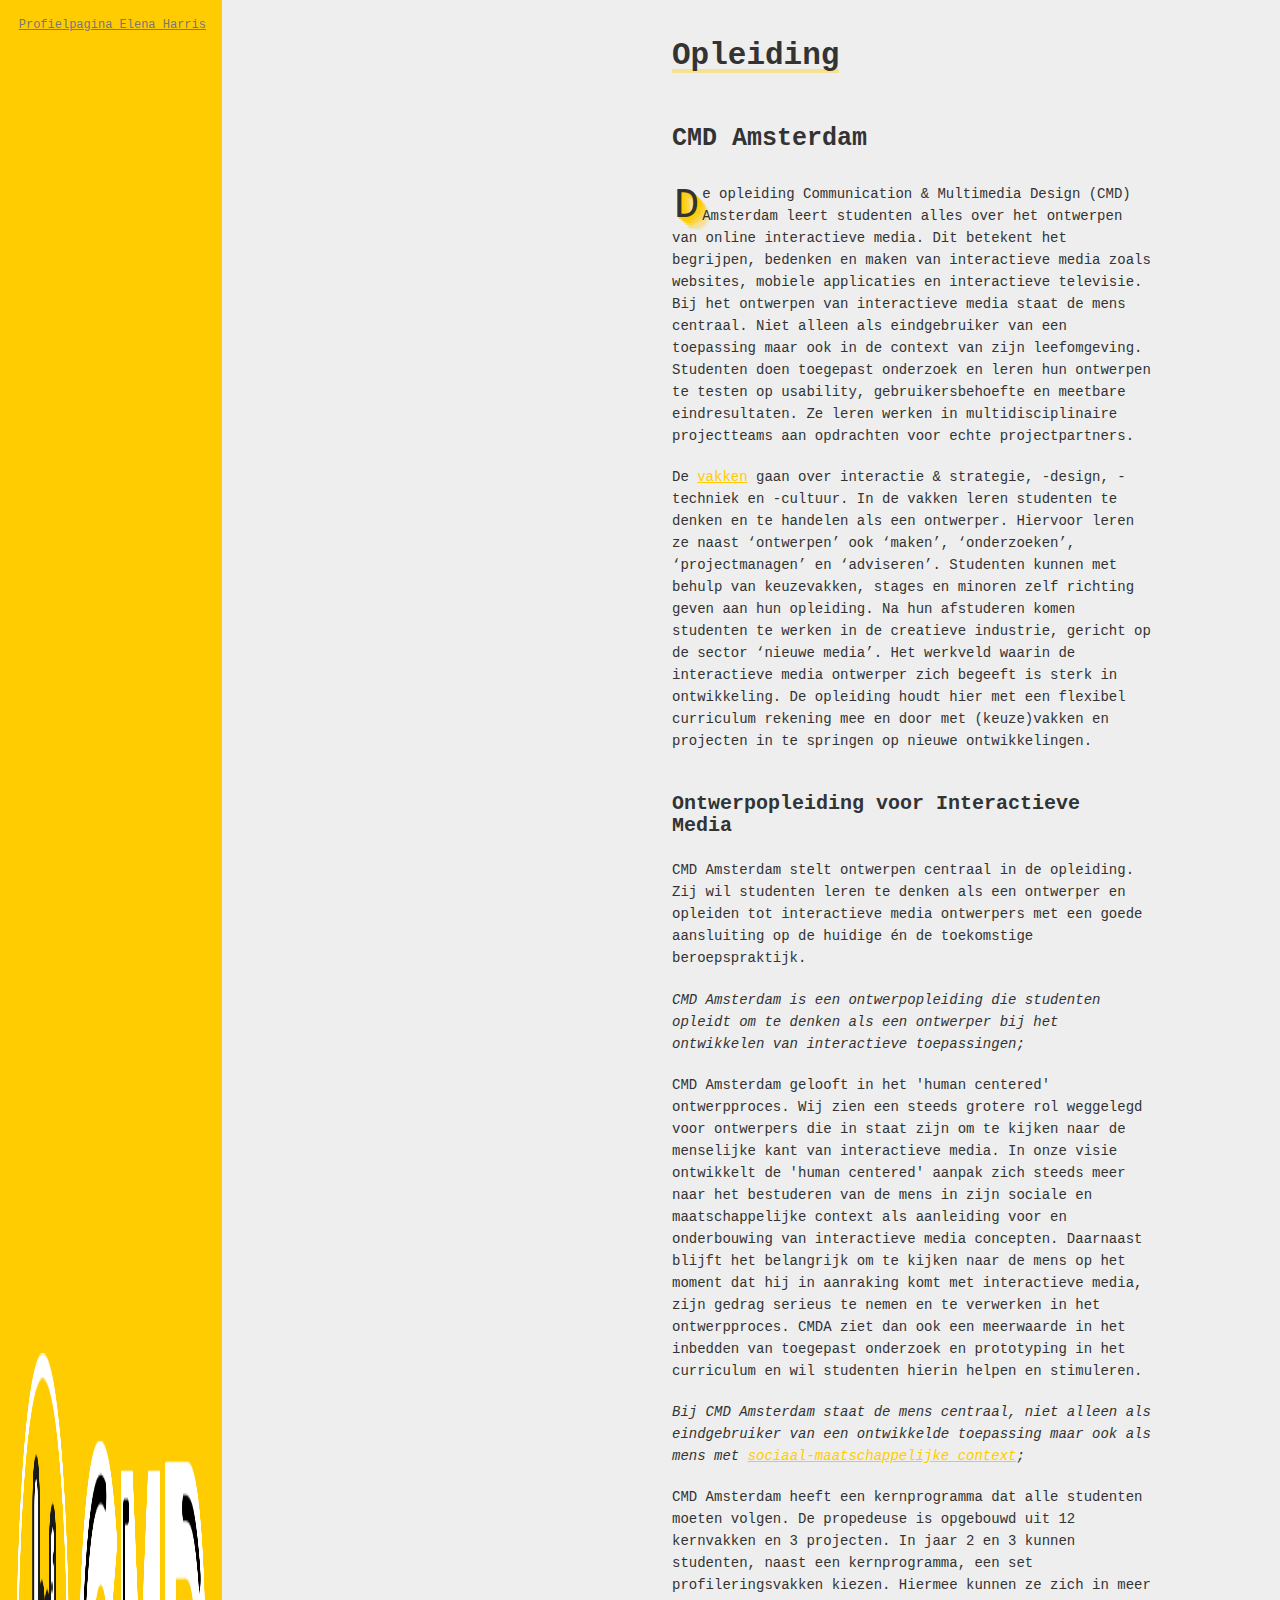
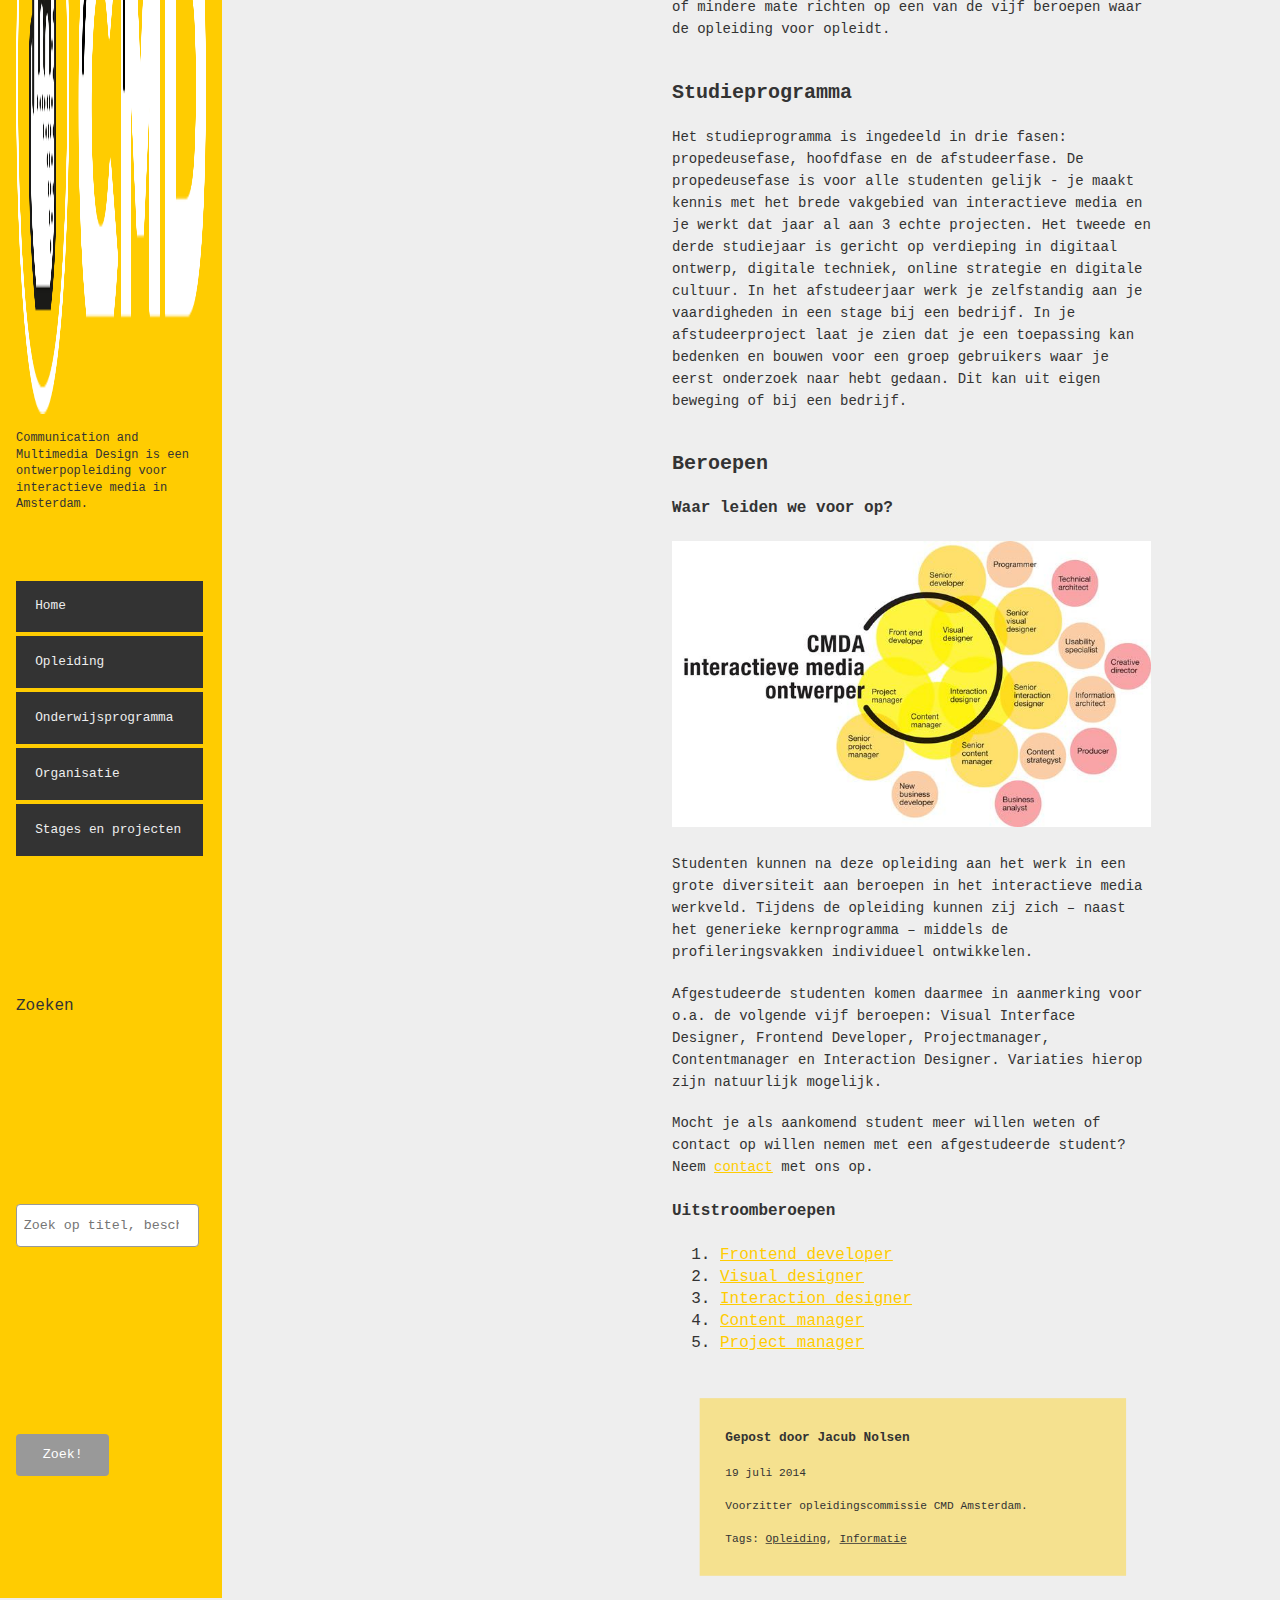
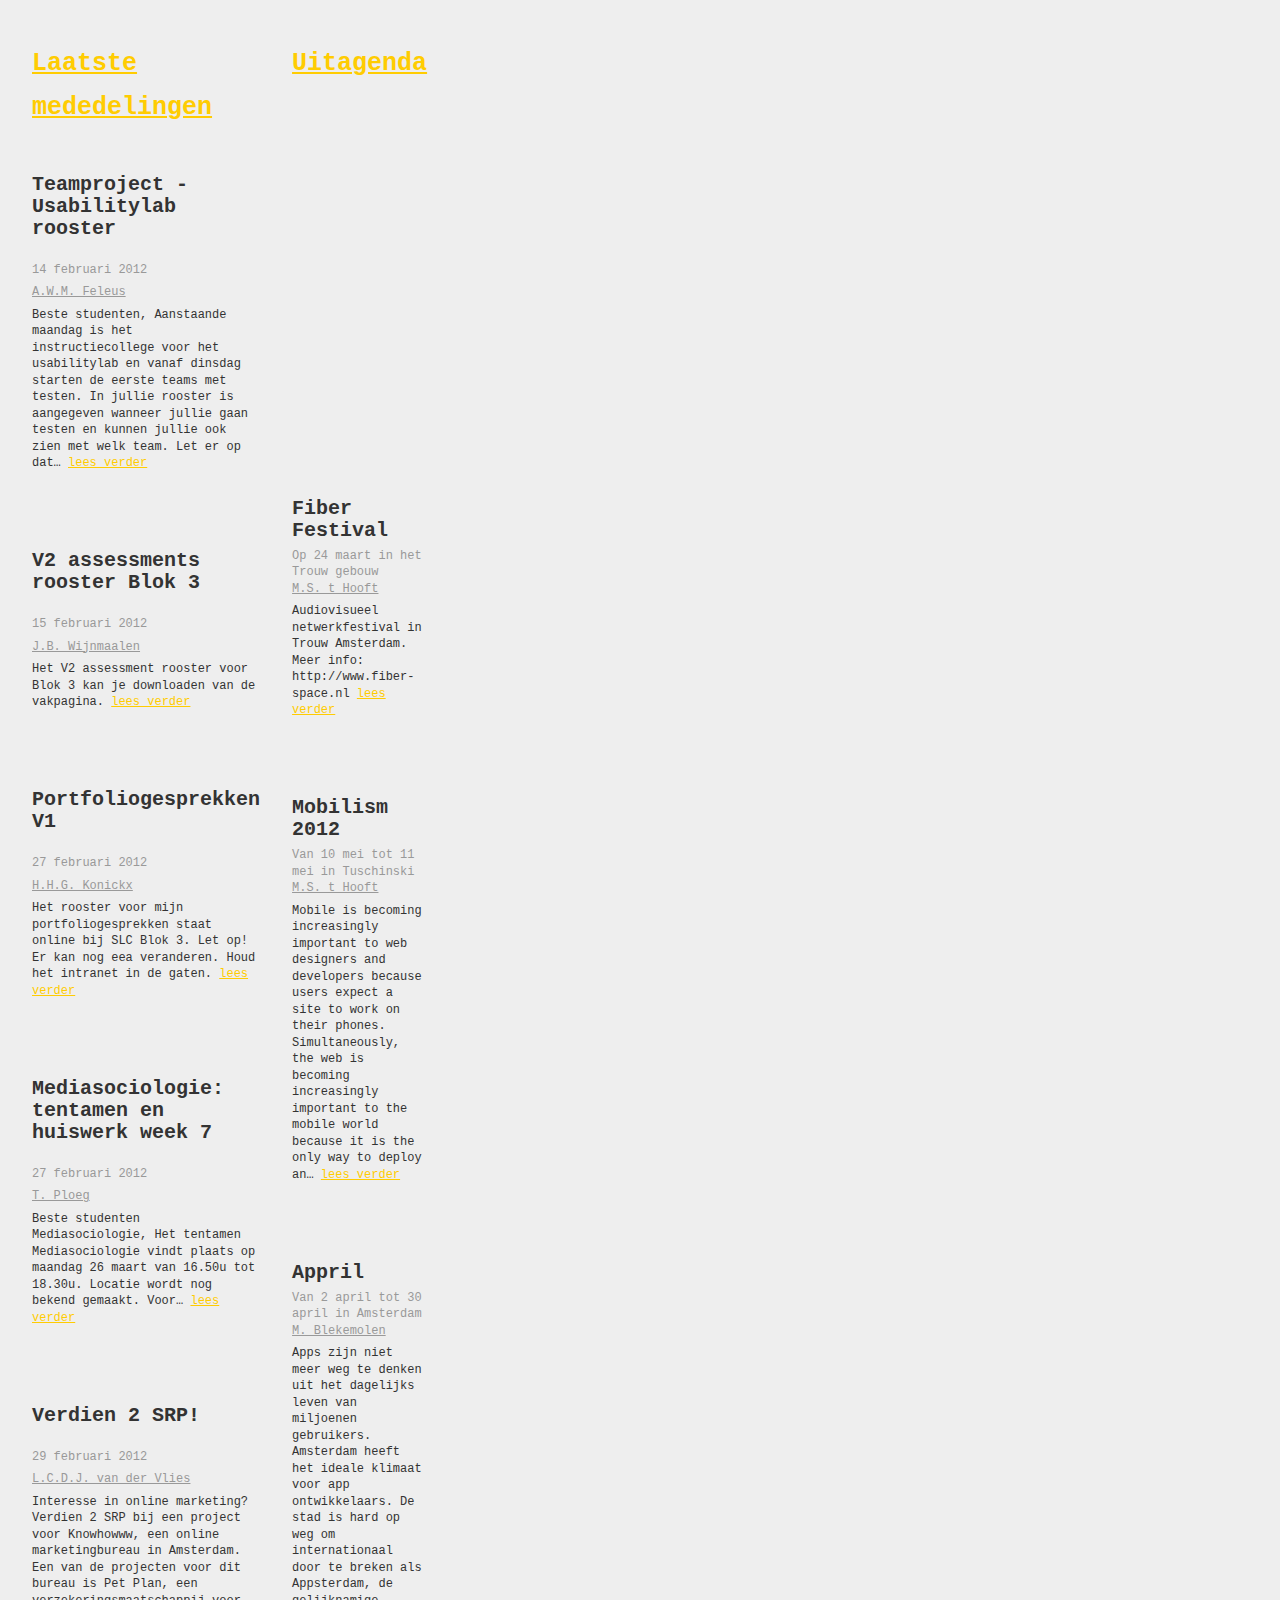
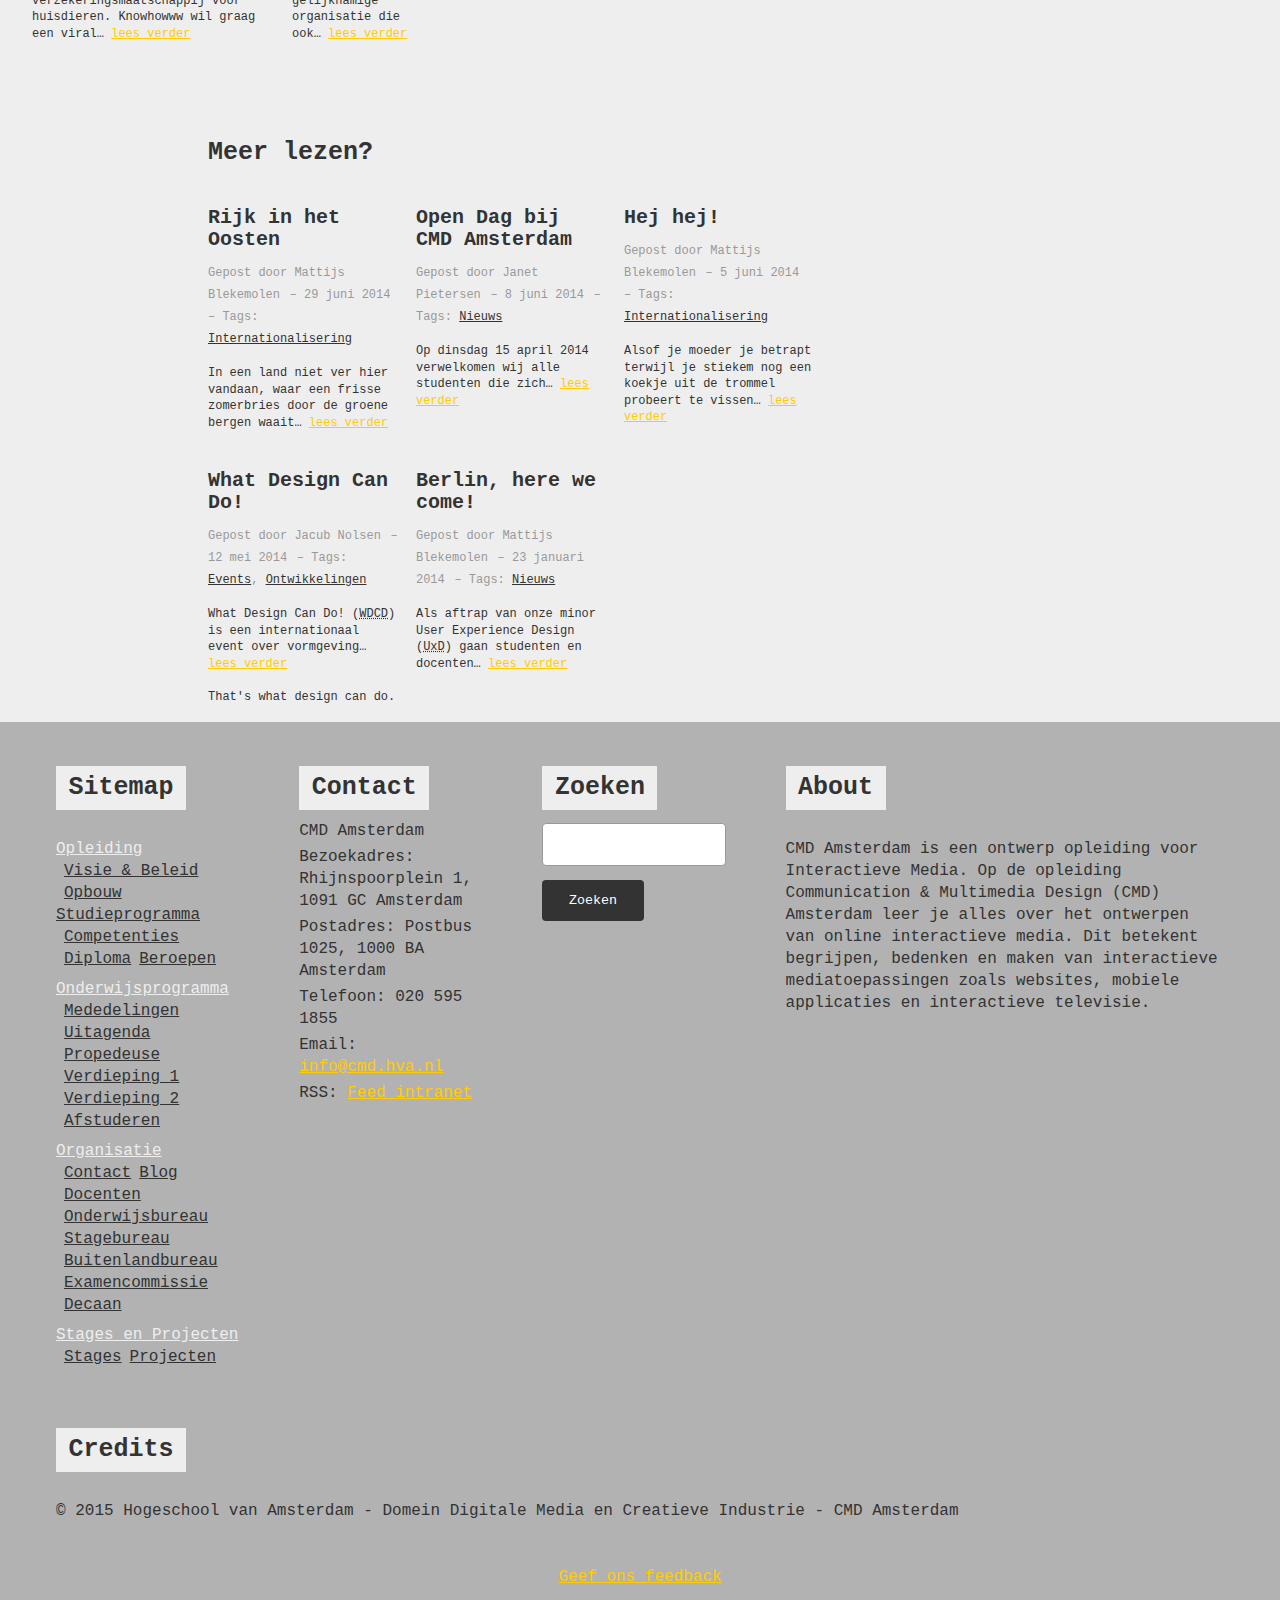
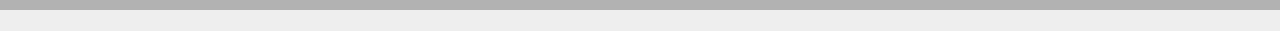
==== week_3/src/index.html @ 06e741bb "finished AVV2" ====
<!DOCTYPE html>
<html lang="nl">
    <head>
        <meta charset="utf-8">
        <meta name="viewport" content="width=device-width, initial-scale=1">
        <title>Artikelpagina</title>

        <link rel="stylesheet" href="css/style.css">
        <!-- <link rel="stylesheet" href="css/float.css"> -->
        <!-- <link rel="stylesheet" href="css/inline-block.css"> -->
        <!-- <link rel="stylesheet" href="css/position.css"> -->
        <link rel="stylesheet" href="css/flexbox.css">
    </head>
    <body>

        <!-- header met logo & navigatie -->
        <header>
            <h1>CMD Amsterdam - Intranet</h1>
            <p>Communication and Multimedia Design is een ontwerpopleiding voor interactieve media in Amsterdam.</p>
            <img src="img/cmd_logo.png" alt="">
            <nav>
                <ul>
                    <li><a href="#">Home</a></li>
                    <li><a href="#">Opleiding</a></li>
                    <li><a href="#">Onderwijsprogramma</a></li>
                    <li><a href="#">Organisatie</a></li>
                    <li><a href="#">Stages en projecten</a></li>
                </ul>
            </nav>
            <form method="get" action="Artikelpagina.html">
                <label for="q">Zoeken</label>    
                <input type="search" placeholder="Zoek op titel, beschrijving, etc…" name="q" id="q">
                <button type="submit">Zoek!</button>
            </form>
            <p class="to-profile"><a href="#">Profielpagina Elena Harris</a></p>
        </header>

        <!-- Main article -->
        <main>

            <article>

                <header>
                    <h1>Opleiding</h1>
                    <h2>CMD Amsterdam</h2>
                    <p>De opleiding <span lang="en">Communication &amp; Multimedia Design</span> (CMD) Amsterdam leert studenten alles over het ontwerpen van online interactieve media. Dit betekent het begrijpen, bedenken en maken van interactieve media zoals websites, mobiele applicaties en interactieve televisie. Bij het ontwerpen van interactieve media staat de mens centraal. Niet alleen als eindgebruiker van een toepassing maar ook in de context van zijn leefomgeving. Studenten doen toegepast onderzoek en leren hun ontwerpen te testen op usability, gebruikersbehoefte en meetbare eindresultaten. Ze leren werken in multidisciplinaire projectteams aan opdrachten voor echte projectpartners.</p>
                    <p>De <a href="#opbouw" title="opbouw studieprogramma">vakken</a> gaan over interactie &amp; strategie, -design, -techniek en -cultuur. In de vakken leren studenten te denken en te handelen als een ontwerper. Hiervoor leren ze naast ‘ontwerpen’ ook ‘maken’, ‘onderzoeken’, ‘projectmanagen’ en ‘adviseren’. Studenten kunnen met behulp van keuzevakken, stages en minoren zelf richting geven aan hun opleiding. Na hun afstuderen komen studenten te werken in de creatieve industrie, gericht op de sector ‘nieuwe media’. Het werkveld waarin de interactieve media ontwerper zich begeeft is sterk in ontwikkeling. De opleiding houdt hier met een flexibel curriculum rekening mee en door met (keuze)vakken en projecten in te springen op nieuwe ontwikkelingen.</p>
                </header>

                <footer>
                    <h4>Gepost door Jacub Nolsen</h4>
                    <p><time datetime="2013-07-19">19 juli 2014</time></p>
                    <p>Voorzitter opleidingscommissie CMD Amsterdam.</p>
                    <p>Tags: <a href="#">Opleiding</a>, <a href="#">Informatie</a></p>
                </footer>

                <section>
                    <h3>Ontwerpopleiding voor Interactieve Media</h3>
                    <p>CMD Amsterdam stelt ontwerpen centraal in de opleiding. Zij wil studenten leren te denken als een ontwerper en opleiden tot interactieve media ontwerpers met een goede aansluiting op de huidige én de toekomstige beroepspraktijk.</p>
                    <p><em>CMD Amsterdam is een ontwerpopleiding die studenten opleidt om te denken als een ontwerper bij het ontwikkelen van interactieve toepassingen;</em></p>
                    <p>CMD Amsterdam gelooft in het 'human centered' ontwerpproces. Wij zien een steeds grotere rol weggelegd voor ontwerpers die in staat zijn om te kijken naar de menselijke kant van interactieve media. In onze visie ontwikkelt de 'human centered' aanpak zich steeds meer naar het bestuderen van de mens in zijn sociale en maatschappelijke context als aanleiding voor en onderbouwing van interactieve media concepten. Daarnaast blijft het belangrijk om te kijken naar de mens op het moment dat hij in aanraking komt met interactieve media, zijn gedrag serieus te nemen en te verwerken in het ontwerpproces. CMDA ziet dan ook een meerwaarde in het inbedden van toegepast onderzoek en prototyping in het curriculum en wil studenten hierin helpen en stimuleren.</p>
                    <p><em>Bij CMD Amsterdam staat de mens centraal, niet alleen als eindgebruiker van een ontwikkelde toepassing maar ook als mens met <a href="#opbouw" title="opbouw studieprogramma">sociaal-maatschappelijke context</a>;</em></p>
                    <p>CMD Amsterdam heeft een kernprogramma dat alle studenten moeten volgen. De propedeuse is opgebouwd uit 12 kernvakken en 3 projecten. In jaar 2 en 3 kunnen studenten, naast een kernprogramma, een set profileringsvakken kiezen. Hiermee kunnen ze zich in meer of mindere mate richten op een van de vijf beroepen waar de opleiding voor opleidt.</p>
                </section>

                <section>
                    <h3>Studieprogramma</h3>
                    <p>Het studieprogramma is ingedeeld in drie fasen: propedeusefase, hoofdfase en de afstudeerfase. De propedeusefase is voor alle studenten gelijk - je maakt kennis met het brede vakgebied van interactieve media en je werkt dat jaar al aan 3 echte projecten. Het tweede en derde studiejaar is gericht op verdieping in digitaal ontwerp, digitale techniek, online strategie en digitale cultuur. In het afstudeerjaar werk je zelfstandig aan je vaardigheden in een stage bij een bedrijf. In je afstudeerproject laat je zien dat je een toepassing kan bedenken en bouwen voor een groep gebruikers waar je eerst onderzoek naar hebt gedaan. Dit kan uit eigen beweging of bij een bedrijf.</p>
                </section>

                <section>
                    <h3>Beroepen</h3>
                    <h4>Waar leiden we voor op?</h4>
                    <img src="img/beroepen.jpg" alt="Beroepen waar CMD voor opleidt: Frontend Developer, Visual Designer, Interaction Designer, Content Manager, Projectmanager.">
                    <p>Studenten kunnen na deze opleiding aan het werk in een grote diversiteit aan beroepen in het interactieve media werkveld. Tijdens de opleiding kunnen zij zich – naast het generieke kernprogramma – middels de profileringsvakken individueel ontwikkelen.</p>
                    <p>Afgestudeerde studenten komen daarmee in aanmerking voor o.a. de volgende vijf beroepen: Visual Interface Designer, Frontend Developer, Projectmanager, Contentmanager en Interaction Designer. Variaties hierop zijn natuurlijk mogelijk.</p>
                    <p>Mocht je als aankomend student meer willen weten of contact op willen nemen met een afgestudeerde student? Neem <a href="#">contact</a> met ons op.</p>
                    <h4>Uitstroomberoepen</h4>
                    <ol>
                        <li><a href="#">Frontend developer</a></li>
                        <li><a href="#">Visual designer</a></li>
                        <li><a href="#">Interaction designer</a></li>
                        <li><a href="#">Content manager</a></li>
                        <li><a href="#">Project manager</a></li>
                    </ol>
                </section>

            </article>

        </main>

        <!-- 5 related articles -->    
        <section class="related">

            <h2>Meer lezen?</h2>

            <article>
                <header>
                    <h3>Rijk in het Oosten</h3>
                    <p>Gepost door Mattijs Blekemolen</p>
                    <p><time datetime="2014-06-29">29 juni 2014</time></p>
                    <p>Tags: <a href="#">Internationalisering</a></p>
                </header>
                <p>In een land niet ver hier vandaan, waar een frisse zomerbries door de groene bergen waait… <a href="#">lees verder</a></p>
            </article>

            <article>
                <header>
                    <h3>Open Dag bij CMD Amsterdam</h3>
                    <p>Gepost door Janet Pietersen</p>
                    <p><time datetime="2014-06-08">8 juni 2014</time></p>
                    <p>Tags: <a href="#">Nieuws</a></p>
                </header>
                <p>Op <time datetime="2014-04-15">dinsdag 15 april 2014</time> verwelkomen wij alle studenten die zich… <a href="#">lees verder</a></p>
            </article>

            <article>
                <header>
                    <h3>Hej hej!</h3>
                    <p>Gepost door Mattijs Blekemolen</p>
                    <p><time datetime="2014-06-05">5 juni 2014</time></p>
                    <p>Tags: <a href="#">Internationalisering</a></p>
                </header>
                <p>Alsof je moeder je betrapt terwijl je stiekem nog een koekje uit de trommel probeert te vissen… <a href="#">lees verder</a></p>
            </article>

            <article>
                <header>
                    <h3>What Design Can Do!</h3>
                    <p>Gepost door Jacub Nolsen</p>
                    <p><time datetime="2014-05-12">12 mei 2014</time></p>
                    <p>Tags: <a href="#">Events</a>, <a href="#">Ontwikkelingen</a></p>
                </header>
                <p>What Design Can Do! (<abbr title="What Design Can Do!">WDCD</abbr>) is een internationaal event over vormgeving… <a href="#">lees verder</a></p>
                <p>That's what design can do.</p>
            </article>

            <article>
                <header>
                    <h3>Berlin, here we come!</h3>
                    <p>Gepost door Mattijs Blekemolen</p>
                    <p><time datetime="2014-01-23">23 januari 2014</time></p>
                    <p>Tags: <a href="#">Nieuws</a></p>
                </header>
                <p>Als aftrap van onze minor User Experience Design (<abbr title="User Experience Design">UxD</abbr>) gaan studenten en docenten… <a href="#">lees verder</a></p>
            </article>

        </section>
        
        <!-- Sidebar teksten en info: Laatste mededelingen, Agenda, Twitter -->
        <aside>

            <section>
                <h2><a href="#">Laatste mededelingen</a></h2>
                <article>
                    <h3>Teamproject - Usabilitylab rooster</h3>
                    <p>
                        <time datetime="2012-02-14">14 februari 2012</time>
                        <a href="#" rel="author">A.W.M. Feleus</a>
                        Beste studenten, Aanstaande maandag is het instructiecollege voor het usabilitylab en vanaf dinsdag starten de eerste teams met testen. In jullie rooster is aangegeven wanneer jullie gaan testen en kunnen jullie ook zien met welk team. Let er op dat…
                        <a href="#" rel="bookmark">lees verder</a>
                    </p>
                </article>
                <article>
                    <h3>V2 assessments rooster Blok 3</h3>
                    <p>
                        <time datetime="2012-02-15">15 februari 2012</time>
                        <a href="#" rel="author">J.B. Wijnmaalen</a>
                        Het V2 assessment rooster voor Blok 3 kan je  downloaden van de vakpagina.
                        <a href="#" rel="bookmark">lees verder</a>
                    </p>
                </article>
                <article>
                    <h3>Portfoliogesprekken V1</h3>
                    <p>
                        <time datetime="2012-02-27">27 februari 2012</time>
                        <a href="#" rel="author">H.H.G. Konickx</a>
                        Het rooster voor mijn portfoliogesprekken staat online bij SLC Blok 3. Let op! Er kan nog eea veranderen. Houd het intranet in de gaten.
                        <a href="#" rel="bookmark">lees verder</a>
                    </p>
                </article>
                <article>
                    <h3>Mediasociologie: tentamen en huiswerk week 7</h3>
                    <p>
                        <time datetime="2012-02-27">27 februari 2012</time>
                        <a href="#" rel="author">T. Ploeg</a>
                        Beste studenten Mediasociologie, Het tentamen Mediasociologie vindt plaats op maandag 26 maart van 16.50u tot 18.30u. Locatie wordt nog bekend gemaakt. Voor…
                        <a href="#" rel="bookmark">lees verder</a>
                    </p>
                </article>
                <article>
                    <h3>Verdien 2 SRP!</h3>
                    <p>
                        <time datetime="2012-02-29">29 februari 2012</time>
                        <a href="#" rel="author">L.C.D.J. van der Vlies</a>
                        Interesse in online marketing? Verdien 2 SRP bij een project voor Knowhowww, een online marketingbureau in Amsterdam. Een van de projecten voor dit bureau is Pet Plan, een verzekeringsmaatschappij voor huisdieren. Knowhowww wil graag een viral…
                        <a href="#" rel="bookmark">lees verder</a>
                    </p>
                </article>
            </section>
            
            <section>
                <h2><a href="#">Uitagenda</a></h2>
                <article>
                    <h3>Fiber Festival</h3>
                    <footer>
                        <p>Op <time datetime="2012-03-24">24 maart</time> in het Trouw gebouw</p>
                    </footer>
                    <p>
                        <a href="#" rel="author">M.S. t Hooft</a>
                        Audiovisueel netwerkfestival in Trouw Amsterdam. Meer info: http://www.fiber-space.nl
                        <a href="#" rel="bookmark">lees verder</a>
                    </p>
                </article>
                <article>
                    <h3>Mobilism 2012</h3>
                    <footer>
                        <p>Van <time datetime="2012-05-10">10 mei</time> tot <time datetime="2012-05-11">11 mei</time> in Tuschinski</p>
                    </footer>
                    <p>
                        <a href="#" rel="author">M.S. t Hooft</a>
                        Mobile is becoming increasingly important to web designers and developers because users expect a site to work on their phones. Simultaneously, the web is becoming increasingly important to the mobile world because it is the only way to deploy an…
                        <a href="#" rel="bookmark">lees verder</a>
                    </p>
                </article>
                <article>
                    <h3>Appril</h3>
                    <footer>
                        <p>Van <time datetime="2012-04-02">2 april</time> tot <time datetime="2012-04-30">30 april</time> in Amsterdam</p>
                    </footer>
                    <p>
                        <a href="#" rel="author">M. Blekemolen</a>
                        Apps zijn niet meer weg te denken uit het dagelijks leven van miljoenen gebruikers. Amsterdam heeft het ideale klimaat voor app ontwikkelaars. De stad is hard op weg om internationaal door te breken als Appsterdam, de gelijknamige organisatie die ook…
                        <a href="#" rel="bookmark">lees verder</a>
                    </p>
                </article>
            </section>
            
            <!--
                Twitter feed:
                @cmdamsterdam
                #cmda
            -->

        </aside>

        <!-- Footer informatie -->
        <footer>
            <section id="sitemap">
                <h2>Sitemap</h2>
                <ul>
                    <li>
                        <a href="#">Opleiding</a>
                        <ul>
                            <li><a href="#">Visie &amp; Beleid</a></li>
                            <li><a href="#">Opbouw Studieprogramma</a></li>
                            <li><a href="#">Competenties</a></li>
                            <li><a href="#">Diploma</a></li>
                            <li><a href="#">Beroepen</a></li>
                        </ul>
                    </li>
                    <li>
                        <a href="#">Onderwijsprogramma</a>
                        <ul>
                            <li><a href="#">Mededelingen</a></li>
                            <li><a href="#">Uitagenda</a></li>
                            <li><a href="#">Propedeuse</a></li>
                            <li><a href="#">Verdieping 1</a></li>
                            <li><a href="#">Verdieping 2</a></li>
                            <li><a href="#">Afstuderen</a></li>
                        </ul>
                    </li>
                    <li>
                        <a href="#">Organisatie</a>
                        <ul>
                            <li><a href="#">Contact</a></li>
                            <li><a href="#">Blog</a></li>
                            <li><a href="#">Docenten</a></li>
                            <li><a href="#">Onderwijsbureau</a></li>
                            <li><a href="#">Stagebureau</a></li>
                            <li><a href="#">Buitenlandbureau</a></li>
                            <li><a href="#">Examencommissie</a></li>
                            <li><a href="#">Decaan</a></li>
                        </ul>
                    </li>
                    <li>
                        <a href="#">Stages en Projecten</a>
                        <ul>
                            <li><a href="#">Stages</a></li>
                            <li><a href="#">Projecten</a></li>
                        </ul>
                    </li>
                </ul>
            </section>

            <section id="contact">
                <h2>Contact</h2>
                <p>CMD Amsterdam</p>
                <p>Bezoekadres: Rhijnspoorplein 1, 1091 GC Amsterdam</p>
                <p>Postadres: Postbus 1025, 1000 BA Amsterdam</p>
                <p>Telefoon: 020 595 1855</p>
                <p>Email: <a href="#" class="email">info@cmd.hva.nl</a></p>
                <p>RSS: <a href="#" class="rss">Feed intranet</a></p>
            </section>

            <section id="search">
                <h2>Zoeken</h2>
                <form method="get" action="Artikelpagina.html">
                    <input type="search" name="q">
                    <input type="submit" value="Zoeken">
                </form>
            </section>

            <section id="about" lang="en">
                <h2>About</h2>
                <p>CMD Amsterdam is een ontwerp opleiding voor Interactieve Media. Op de opleiding Communication &amp; Multimedia Design (CMD) Amsterdam leer je alles over het ontwerpen van online interactieve media. Dit betekent begrijpen, bedenken en maken van interactieve mediatoepassingen zoals websites, mobiele applicaties en interactieve televisie.</p>
            </section>

            <section id="credits" lang="en">
                <h2>Credits</h2>
                <p>© 2015 Hogeschool van Amsterdam - Domein Digitale Media en Creatieve Industrie - CMD Amsterdam</p>
            </section>

            <p id="feedback"><a href="#">Geef ons feedback</a></p>

        </footer>

        <!-- <script src="js/min/script-min.js"></script> -->

    </body>
</html>
---- week_3/src/css/style.css ----
* {
  box-sizing: border-box;
  padding: 0; margin: 0;
}

body {
  font-size: 1em;
  font-family: 'Input Mono', Menlo, monospace;
  line-height: 1.375em;
  background: #eee;
  color: #333;
}

h1 {
  font-size: 1.9375em;
  line-height: 1.419354838em;
  margin-top: 1.41935484em;
  margin-bottom: 0.70967742em;
  color: #333;
}

h2 {
  font-size: 1.5625em;
  line-height: 1.76em;
  margin-top: 1.76em;
  margin-bottom: 0.88em;
}

h3 {
  font-size: 1.25em;
  line-height: 1.1em;
  margin-top: 1.1em;
  margin-bottom: 1.1em;
}

h4 {
  font-size: 1em;
  line-height: 1.375em;
  margin-top: 1.375em;
  margin-bottom: 1.375em;
}

p, ul, ol, pre, table, blockquote {
  margin-top: 1.375em;
  margin-bottom: 1.375em;
}

a {
  color: #ffcc01;
  transition: all 400ms;
}

a:hover {
  color: #000;
}

hr {
  border: 1px solid;
  margin: -1px 0;
}

ul ul, ol ol, ul ol, ol ul {
  margin-top: 0;
  margin-bottom: 0;
}

b, strong, em, small, code {
  line-height: 1;
}

img {
  max-width: 100%;
  height: auto;
}

.to-profile a {
  color: #777;
}

.to-profile a:hover {
  color: #000;
}
---- week_3/src/css/float.css ----
.related {
	overflow: hidden;
	padding: 0 2em;
}

.related article {
	float: left;
	max-width: 47%;
	height: 10em;
	margin-right: 2%;
	margin-bottom: 1em;
}

.related article header h3 {
	margin-bottom: .5em;
}

.related article header p {
	display: inline;
	font-size: .75em;
}

.related article header p a {
	color: #333;
	transition: color 200ms;
}

.related article header p a:hover {
	color: #ffcc01;
}

/* :: because I don't need IE8 support */
.related article header p::before {
	content: ' – ';
}

.related article header p:first-of-type::before {
	content: '';
}

aside {
	clear: left;
}

@media screen and (max-width: 80em) {
	.related article {
		height: 12em;
	}
}

@media screen and (max-width: 72em) {
	.related article {
		height: 13em;
	}fl
}

@media screen and (max-width: 50em) {
	.related article {
		height: 14em;
	}
}

@media screen and (max-width: 47em) {
	.related article {
		height: auto;
		max-width: 100%;
		margin-right: 0;
		margin-bottom: 0;
	}
}
---- week_3/src/css/inline-block.css ----
body header {
	margin-left: 1vw;
}

body > header,
body > .related,
body > aside > section {
	display: inline-block;
	max-width: 12vw;
	vertical-align: top;
	margin-right: 1vw;
}

body > aside {
	display: inline-block;
	margin: 0;
	padding: 0;
}

body > main {
	display: inline-block;
	max-width: 40vw;
	vertical-align: top;
}

.related article > p,
.related article > blockquote,
.related article > footer {
	display: none;
}
---- week_3/src/css/position.css ----
/* Wat een hel, ik ga hier niet aan beginnen. Helaas. */

.related {
	position: relative;
}

.related article {
	position: relative;
	min-width: 18vw;
}

.related article:first-child {
	top: 0;
	left: 0;
}

.related article:nth-child(2) {
	top: 0;
	left: 2vw;
}

.related article > p,
.related article > blockquote,
.related article > footer {
	display: none;
}
---- week_3/src/css/flexbox.css ----
body {
	display: flex;
	flex-flow: column nowrap; /* flex on a row and wrap items to the next row */
	justify-content: space-between;
}

body > header {
	display: flex;
	flex-flow: column nowrap;
	align-items: flex-start;
	padding: 0 1em;
	background: #ffcc01;
}

body > header img {
	order: -1;
	margin: 1em 0 0;
}

body > header h1 {
	display: none;
	margin: 0;
	font-size: 1.5em;
}

body > header p {
	font-size: .75em;
	line-height: 1.375em;
}

.to-profile {
	order: -2;
	margin-bottom: 0;
	align-self: flex-end;
}

nav ul {
	display: flex;
	flex-flow: row wrap;
	list-style-type: none;
	margin: 0 0 1em;
}

nav ul li a {
	display: block;
	margin: .25em .25em 0 0;
	padding: .75em 1.5em;
	background: #333;
	color: #fff;
	text-decoration: none;
	transition: all 200ms linear;
}

nav ul li a:focus, nav ul li a:active, nav ul li a:hover {
	background: #222;
	color: #ffcc01;
}

form {
	display: flex;
	flex-flow: row wrap;
	align-content: space-around;
	align-items: center;
	margin-bottom: 2em;
}

form label {
	margin-right: .5em;
	flex-basis: 100%;
}

form input {
	max-width: 17rem;
    padding: 1em .5em;
    font-family: 'Input Mono', Menlo, monospace;
    margin: .5em .5em .5em 0;
    display: inline-block;
    border: 1px solid #999;
    border-radius: 4px;
    transition: border 200ms;
}

form input:focus {
    outline: none;
    border: 1px solid #333;
}

form button, form input[type=submit] {
    padding: 1em 2em;
    background-color: #999;
    color: #fff;
    font-weight: 300;
    border: 0;
    border-radius: 4px;
    font-family: 'Input Mono', Menlo, monospace;
    transition: all 200ms;
}

form button:hover, 
form button:focus, 
form input[type=submit]:hover,
form input[type=submit]:focus {
  background-color: #e5b801;
}

main, .related, aside, body > footer {
	padding: 0 .5em;
}

main article {
	display: flex;
	flex-flow: column nowrap;
}

main article h1 {
	display: inline-block;
	border: 4px solid rgba(255, 204, 1, 0.4);
	border-width: 0 0 4px 0;
	line-height: .8em;
	margin-bottom: 0;
}

main article p {
	font-size: 0.875em;
}

main article header > p:first-of-type::first-letter {
	font-size: 3em;
	float: left;
	line-height: .8em;
	font-weight: 100;
	padding: 7px 3px 0 2px;
	text-shadow: .3em .3em 0 rgba(255, 204, 1, .167),
               	 .25em .25em 0 rgba(255, 204, 1, .34),
               	 .2em .2em 0 rgba(255, 204, 1, .5),
               	 .15em .15em 0 rgba(255, 204, 1, .67),
               	 .1em .1em 0 rgba(255, 204, 1, .83),
               	 .05em .05em 0 rgba(255, 204, 1, 1);
}

main article footer {
	transform: scale(.8) translateX(-2em);
	background-color: rgba(255, 204, 1, 0.4);
	padding: 1em 2em;
	order: 8;
}

main article footer a {
	color: #333;
	text-decoration: underline;
}

main form {
	display: flex;

}

main form fieldset {
	flex-basis: 100%;
	padding: .5em 1em;
	border: 1px solid #333;
	margin-bottom: 1.5em;
}

main form fieldset legend {
	padding: 0 1em;
	font-weight: 700;
}

main form fieldset label {
	display: flex;
	align-items: center;
	flex-flow: row wrap;
	margin: .5em 0 1em;
	padding: 0 .5em 0 0;
}

main form #project,
main form #stage {
	display: none;
}

main form fieldset input, main form fieldset textarea {
	flex-basis: 75%;
}

main form fieldset input[type=radio],
main form fieldset input[type=checkbox] {
	flex-basis: 10%;
}

main form fieldset input[type=radio] ~ span {
	flex-basis: 80%;
}

main form fieldset textarea {
	min-height: 6em;
}

main form fieldset span {
	flex-basis: 100%;
}

main form fieldset em {
	flex-basis: 100%;
	font-size: .75em;
}

.related h2 {
	display: inline-block;
	border: 4px solid #999;
	border-width: 0 0 4px 0;
	line-height: .8em;
}

.related article {
	margin-bottom: 2.5em;
}

.related article p, aside article p {
	font-size: .75em;
	line-height: 1.375em;
}

.related article > p {
	color: #333;
}

.related article header h3 {
	margin-bottom: 0;
}

.related article header p {
	color: #999;
	font-size: .6em;
	display: inline-block;
	margin: 0;
	line-height: 1.2em;
}

.related article header p::before {
	content: '• ';
}

.related article header p:first-of-type::before {
	content: '';
}

.related article dl dt {
	margin-top: .5em;
	font-weight: 500;
}

.related article dl dd {
	padding-left: 1em;
}

aside article {
	margin-bottom: 2.5em;
}

aside section:first-of-type article p time, 
aside section:first-of-type article p a {
	color: #999;
	display: block;
	margin-bottom: .5em;
}

aside section:first-of-type article p a:last-of-type {
	display: inline;
	color: #ffcc01;
}

aside section:nth-of-type(2) article h3 {
	margin-bottom: 0;
}

aside section:nth-of-type(2) article footer p {
	color: #999;
	margin-top: .5em;
	margin-bottom: 0;
}

aside section:nth-of-type(2) article > p a:first-of-type {
	display: block;
	margin-bottom: .5em;
	margin-top: 0;
	color: #999;
}

aside section:nth-of-type(2) article > p {
	margin-top: 0;
}

body > footer {
	background-color: #b2b2b2;
}

body > footer section h2 {
	background-color: #eee;
	display: inline-block;
	padding: 0 .5em;
	margin-bottom: .25em;
}

#sitemap ul {
	display: flex;
	margin-bottom: .5em;
	flex-flow: row wrap;
	list-style-type: none;
}

#sitemap ul li a {
	color: #eee;
}

#sitemap ul li li a {
	color: #333;
	margin-left: .5em;
}

#contact p {
	margin: 0.25em 0;
}

#search input[type=submit] {
	background-color: #333;
}

#credits p::first-letter {
	display: block;
	transform: rotate(90deg);
}

@media screen and (min-width: 500px) {
	body > header img {
		max-width: 28rem;
	}
	.related {
		display: flex;
		flex-wrap: wrap;
		padding: 0 1em;
	}
	.related h2 {
		flex-basis: 100%;
		border-bottom: 0;
	}
	.related article {
		flex-basis: 50%;
		padding: 0 .5em 0 0;
		margin-bottom: 0;
	}
	aside {
		padding: 0 1em;
	}
}

@media screen and (min-width: 800px) {
	body > header {
		flex-flow: row wrap;
	}
	.to-profile {
		order: -3;
		flex-basis: 100%;
		text-align: right;
	}
	body > header img {
		order: -2;
		flex-basis: 50%;
		height: auto;
	}
	body > header form {
		order: -1;
		flex-basis: 50%;
		margin-top: 2em;
		padding-left: 8em;
		align-self: center;
	}
	main article {
		padding-left: 1em;
	}
	main article * {
		max-width: 90%;
	}
	aside section {
		display: flex;
		flex-flow: row wrap;
		align-items: flex-start;
	}
	aside section h2 {
		flex-basis: 100%;
	}
	aside section article {
		flex-basis: 50%;
	}
	body > footer {
		padding: 0 1em;
	}
}

@media screen and (min-width: 1140px) {
	body {
		flex-flow: row wrap;
	}

	body > header {
		flex-basis: 15%;
		padding: 0 1em;
		flex-flow: column nowrap;
		align-self: stretch;
	}

	@keyframes bounce {
		0% {
			transform: scale(.995);
		}
		50% {
			transform: scale(1.005)
		}
		100% {
			transform: scale(.995);
		}
	}

	body > header img {
		animation: bounce 800ms infinite;
		max-width: 100%;
	}

	body > header form {
		padding: 0;
		order: 10;
		align-self: flex-end;
	}

	nav {
		margin-top: 3em;
	}

	nav ul {
		list-style-type: none;
		display: flexbox;
		flex-flow: column;
	}

	nav ul li {
		margin-bottom: .1em;
	}

	nav ul li a {
		display: inline-block;
		width: 100%;
		line-height: 3em;
		background: #333;
		font-size: .8em;
		color: #eee;
		padding: .5em 1.5em;
		transition: all 300ms ease-in;
	}

	nav ul li a:hover {
		background: #000;
		transform: translateX(.5em);
	}

	body > main {
		flex-basis: 50%;
		padding: 0 1em;
	}

	body > aside {
		flex-basis: 35%;
	}

	body > aside > section {
		padding: 0 1em;
		flex-flow: column nowrap;
	}

	main article ol {
		margin-left: 3em;
	}

	.related {
		padding-left: calc(15% + 1em);
		padding-right: 35%;
		flex-basis: 100%;
		order: 2;

		display: flex;
		flex-wrap: wrap;
	}

	.related h2 {
		flex-basis: 100%;
	}

	.related article {
		flex-basis: 33.33%;
		padding-right: 1em;
	}

	.related article header h3 {
		margin-bottom: .5em;
	}

	.related article header p {
		display: inline;
		margin: 0;
		font-size: .75em;
	}

	.related article header p::before {
		content: ' – ';
	}

	.related article header p:first-of-type::before {
		content: '';
	}

	.related article header a {
		color: #333;
		transition: color 400ms; 
	}

	.related article header a:hover {
		color: #ffcc01;
	}

	body > aside {
		display: flex;
	}

	body > footer {
		flex-basis: 100%;
		order: 3;
		
		display: flex;
		flex-wrap: wrap;
		justify-content: center;

		padding: 0 2em;
	}

	footer section {
		flex-basis: 20%;
		padding: 0 1.5em;
	}

	footer #sitemap, footer #contact. footer #search {
		flex-grow: 1;
	}

	footer #about {
		flex-grow: 2;
	}

	footer #credits {
		flex-basis: 100%;
	}

}
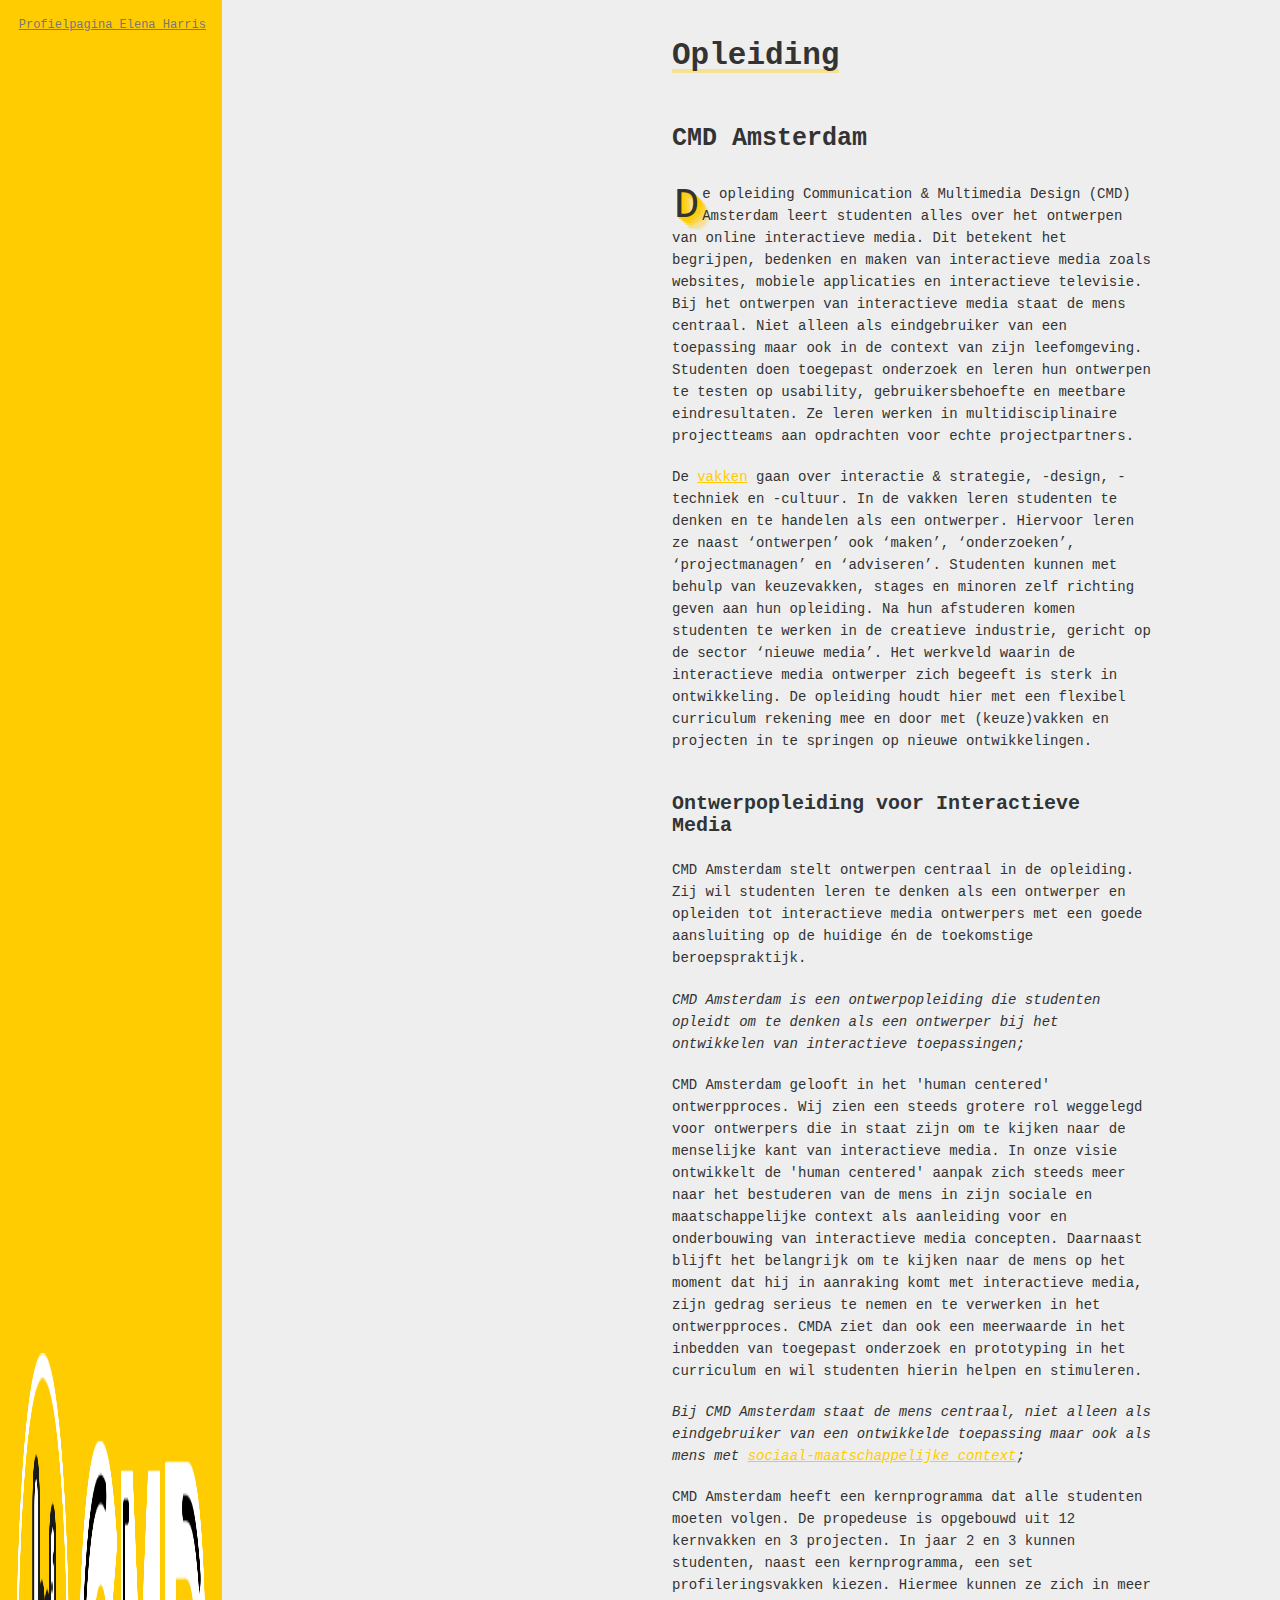
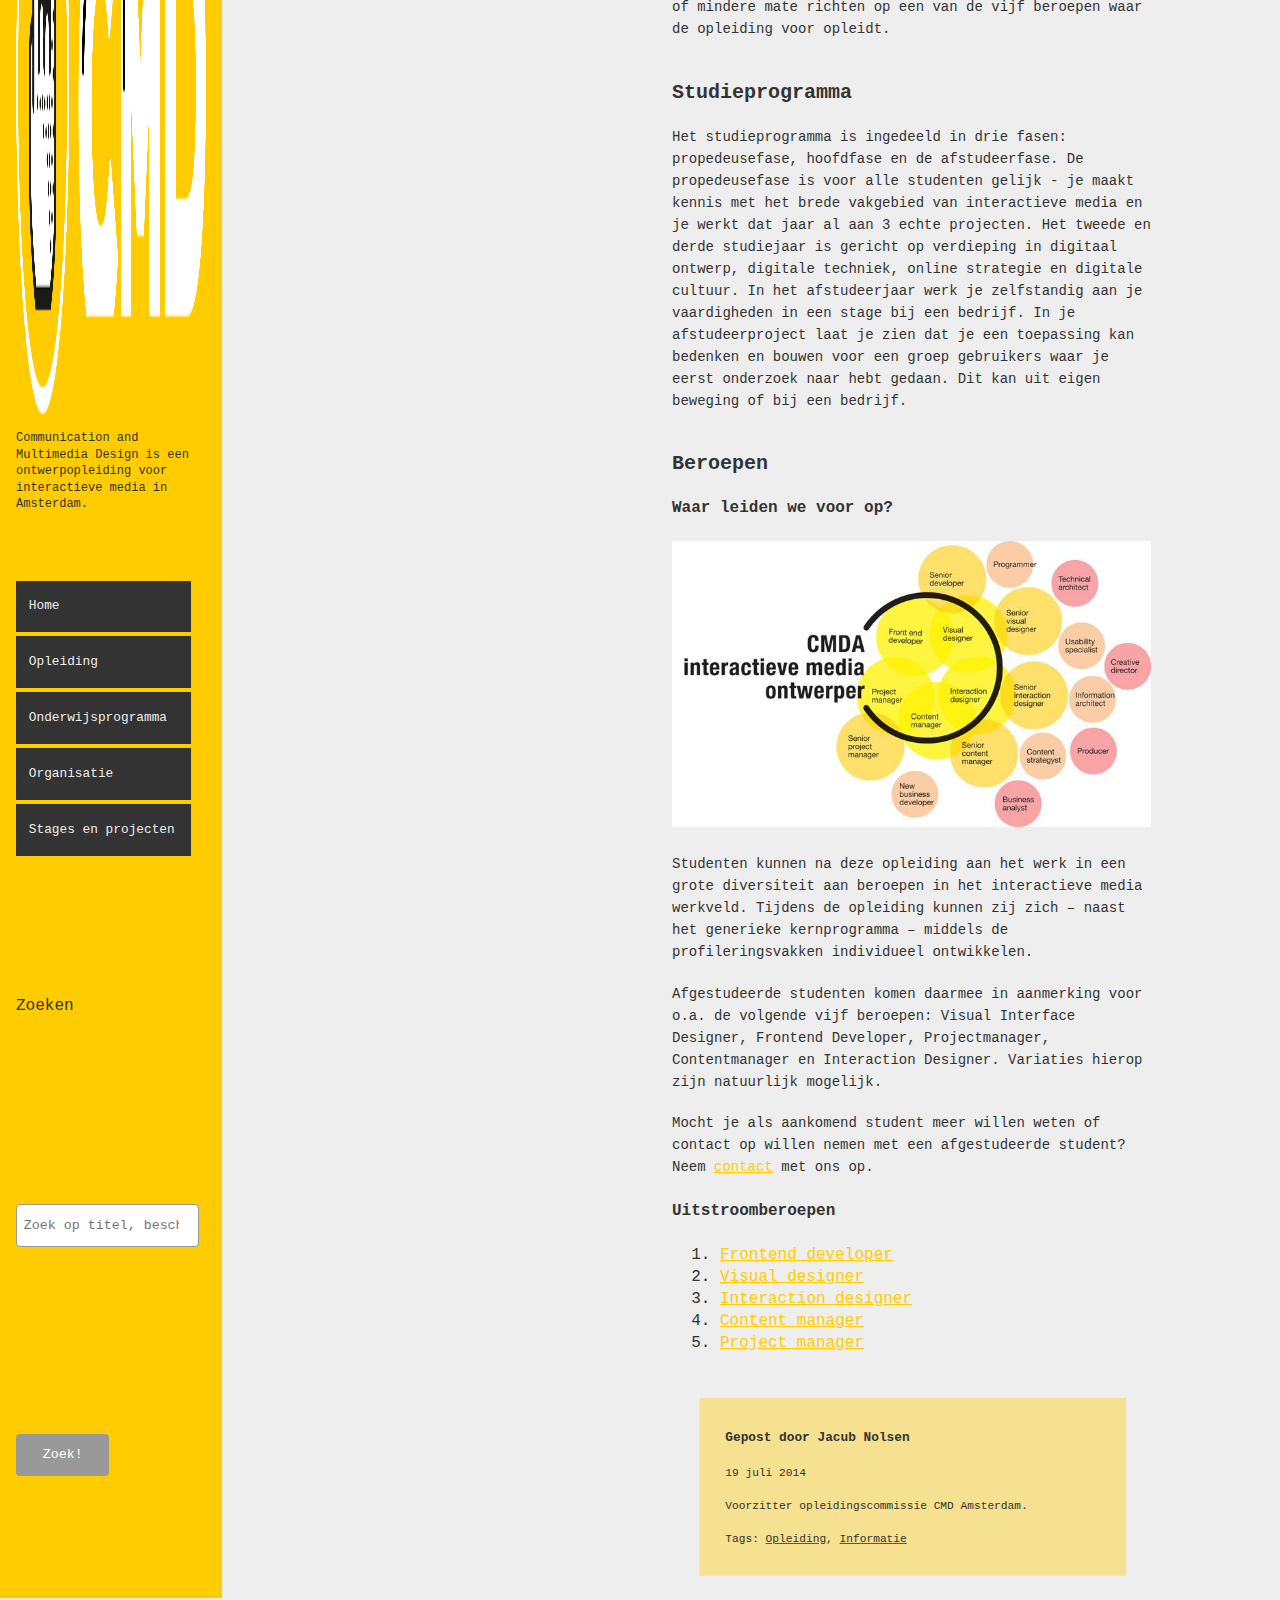
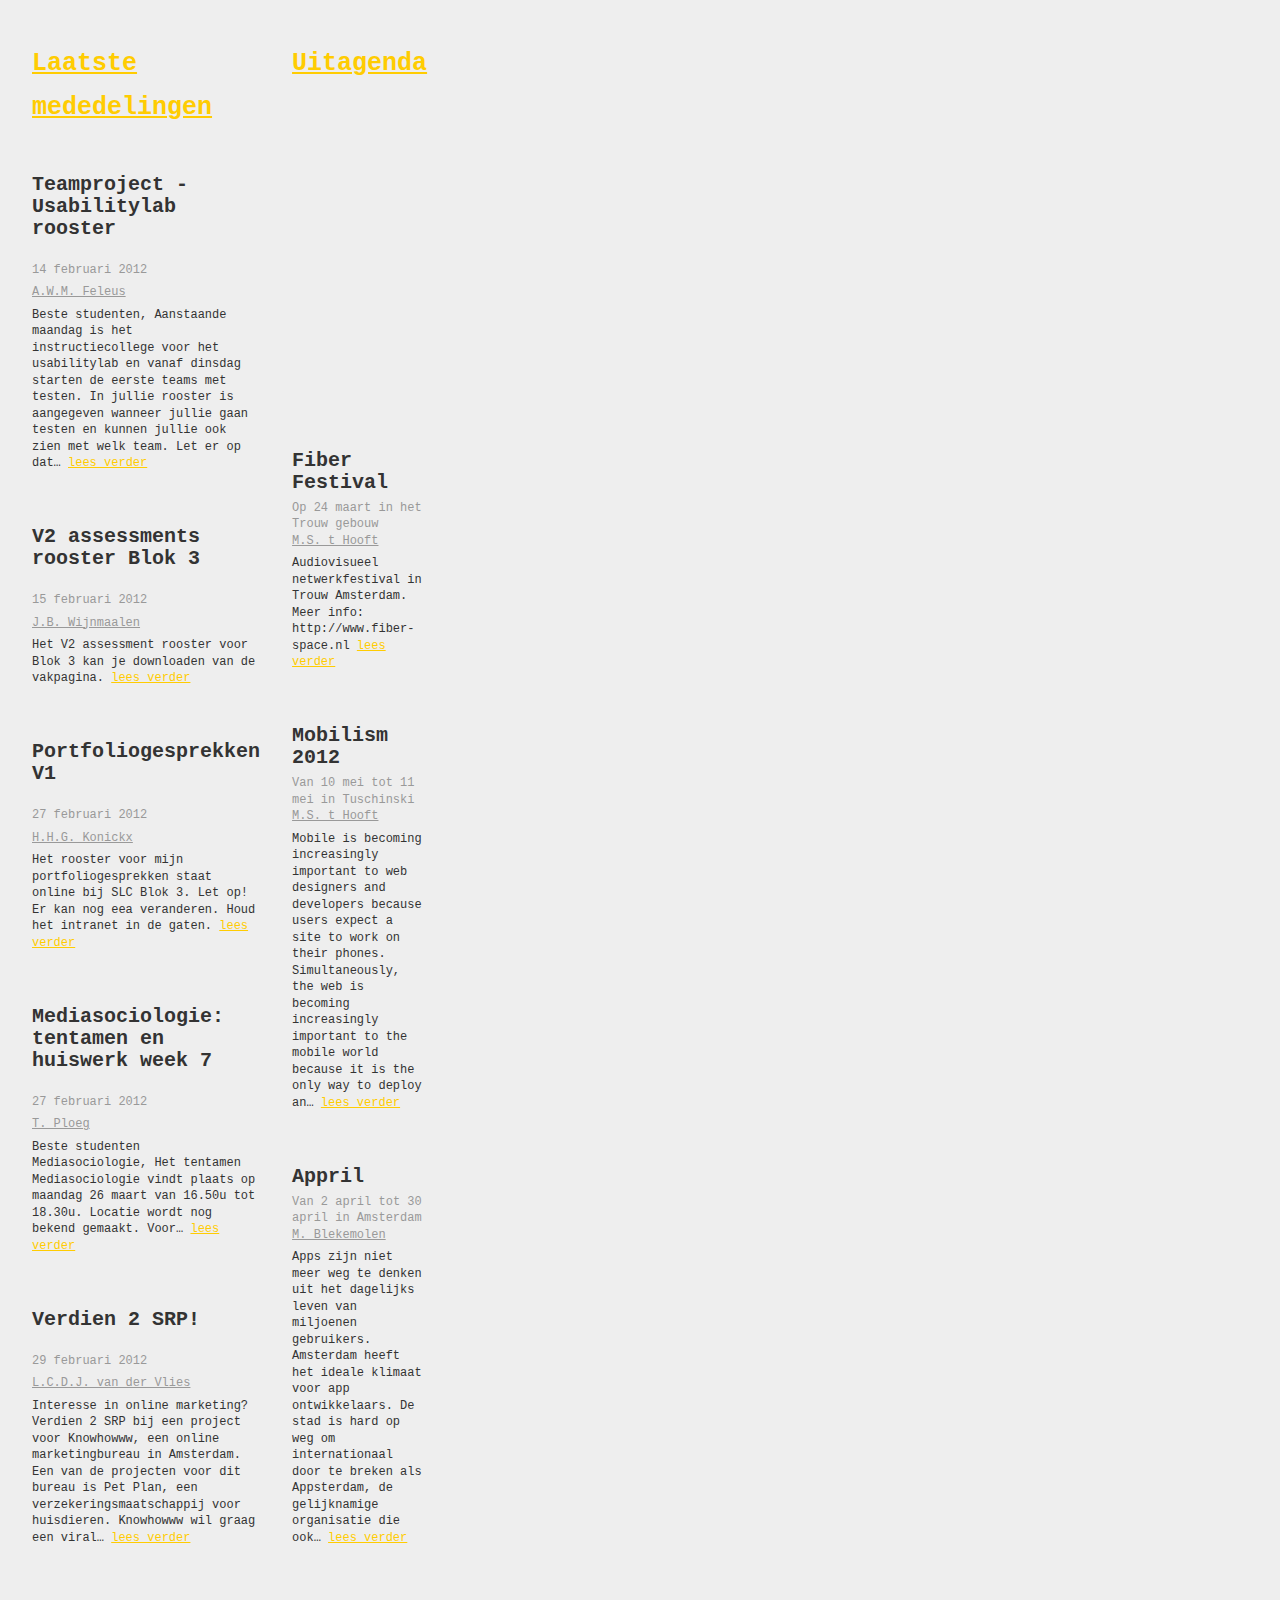
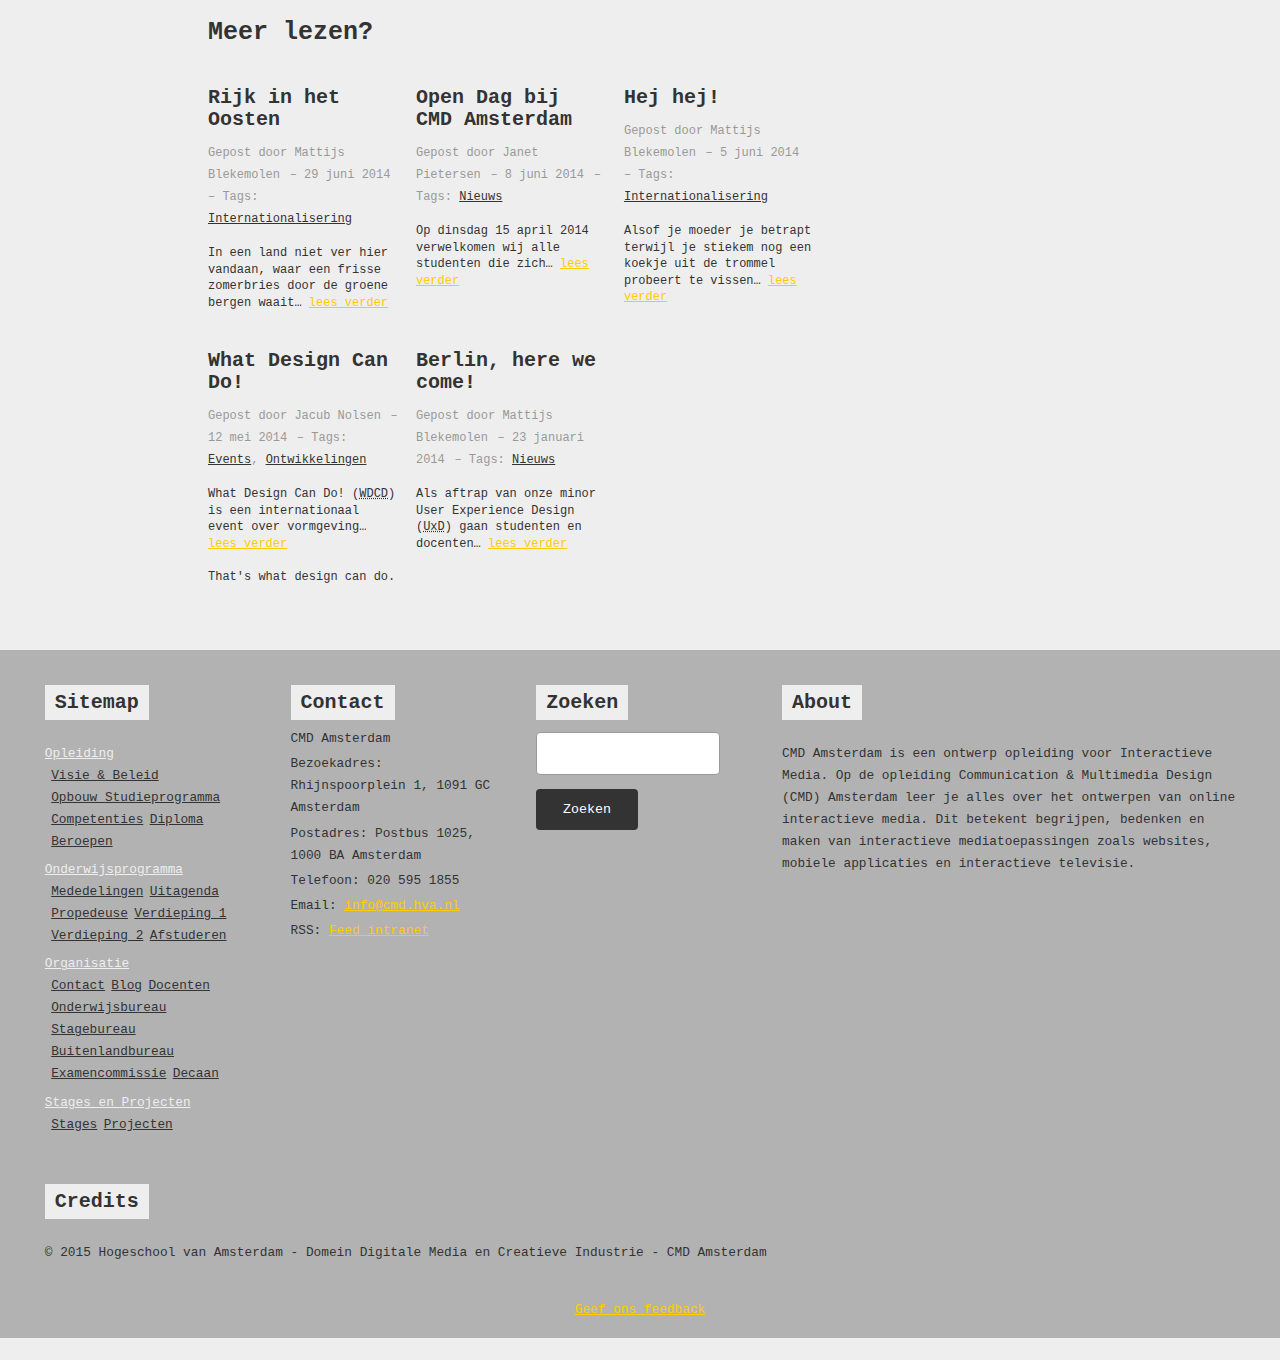
==== commit 0a6a0413: "last changes" ====
--- a/week_3/src/index.html
+++ b/week_3/src/index.html
@@ -1,4 +1,4 @@
-<!DOCTYPE html>
+<!doctype html>
 <html lang="nl">
     <head>
         <meta charset="utf-8">
--- a/week_3/src/css/style.css
+++ b/week_3/src/css/style.css
@@ -5,7 +5,7 @@
 
 body {
   font-size: 1em;
-  font-family: 'Input Mono', Menlo, monospace;
+  font-family: 'Input Sans', Menlo, monospace;
   line-height: 1.375em;
   background: #eee;
   color: #333;
--- a/week_3/src/css/flexbox.css
+++ b/week_3/src/css/flexbox.css
@@ -54,6 +54,10 @@
 nav ul li a:focus, nav ul li a:active, nav ul li a:hover {
 	background: #222;
 	color: #ffcc01;
+}
+
+.visible {
+	display: block;
 }
 
 form {
@@ -167,6 +171,10 @@
 	font-weight: 700;
 }
 
+main form fieldset fieldset legend {
+	font-weight: 300;
+}
+
 main form fieldset label {
 	display: flex;
 	align-items: center;
@@ -255,8 +263,23 @@
 	padding-left: 1em;
 }
 
+.related article h4 ~ ul {
+	list-style-type: none;
+	display: flex;
+	flex-flow: row wrap;
+}
+
+.related article h4 ~ ul li {
+	flex-basis: 100%;
+}
+
+.related article h4 ~ ul li a {
+	margin-right: 1em;
+	word-wrap: break-word; /* Lelijk, maar het werkt. */
+}
+
 aside article {
-	margin-bottom: 2.5em;
+	margin-bottom: 1em;
 }
 
 aside section:first-of-type article p time, 
@@ -294,6 +317,7 @@
 
 body > footer {
 	background-color: #b2b2b2;
+	font-size: .8em;
 }
 
 body > footer section h2 {
@@ -398,7 +422,7 @@
 	}
 }
 
-@media screen and (min-width: 1140px) {
+@media screen and (min-width: 71.25rem) {
 	body {
 		flex-flow: row wrap;
 	}
@@ -407,23 +431,22 @@
 		flex-basis: 15%;
 		padding: 0 1em;
 		flex-flow: column nowrap;
-		align-self: stretch;
 	}
 
 	@keyframes bounce {
 		0% {
-			transform: scale(.995);
+			transform: scale(.9);
 		}
 		50% {
-			transform: scale(1.005)
+			transform: scale(1.1)
 		}
 		100% {
-			transform: scale(.995);
+			transform: scale(.9);
 		}
 	}
 
 	body > header img {
-		animation: bounce 800ms infinite;
+		animation: bounce 1200ms infinite;
 		max-width: 100%;
 	}
 
@@ -454,7 +477,7 @@
 		background: #333;
 		font-size: .8em;
 		color: #eee;
-		padding: .5em 1.5em;
+		padding: .5em 1em;
 		transition: all 300ms ease-in;
 	}
 
@@ -488,7 +511,9 @@
 		order: 2;
 
 		display: flex;
-		flex-wrap: wrap;
+		flex-flow: row wrap;
+
+		margin-bottom: 3em;
 	}
 
 	.related h2 {
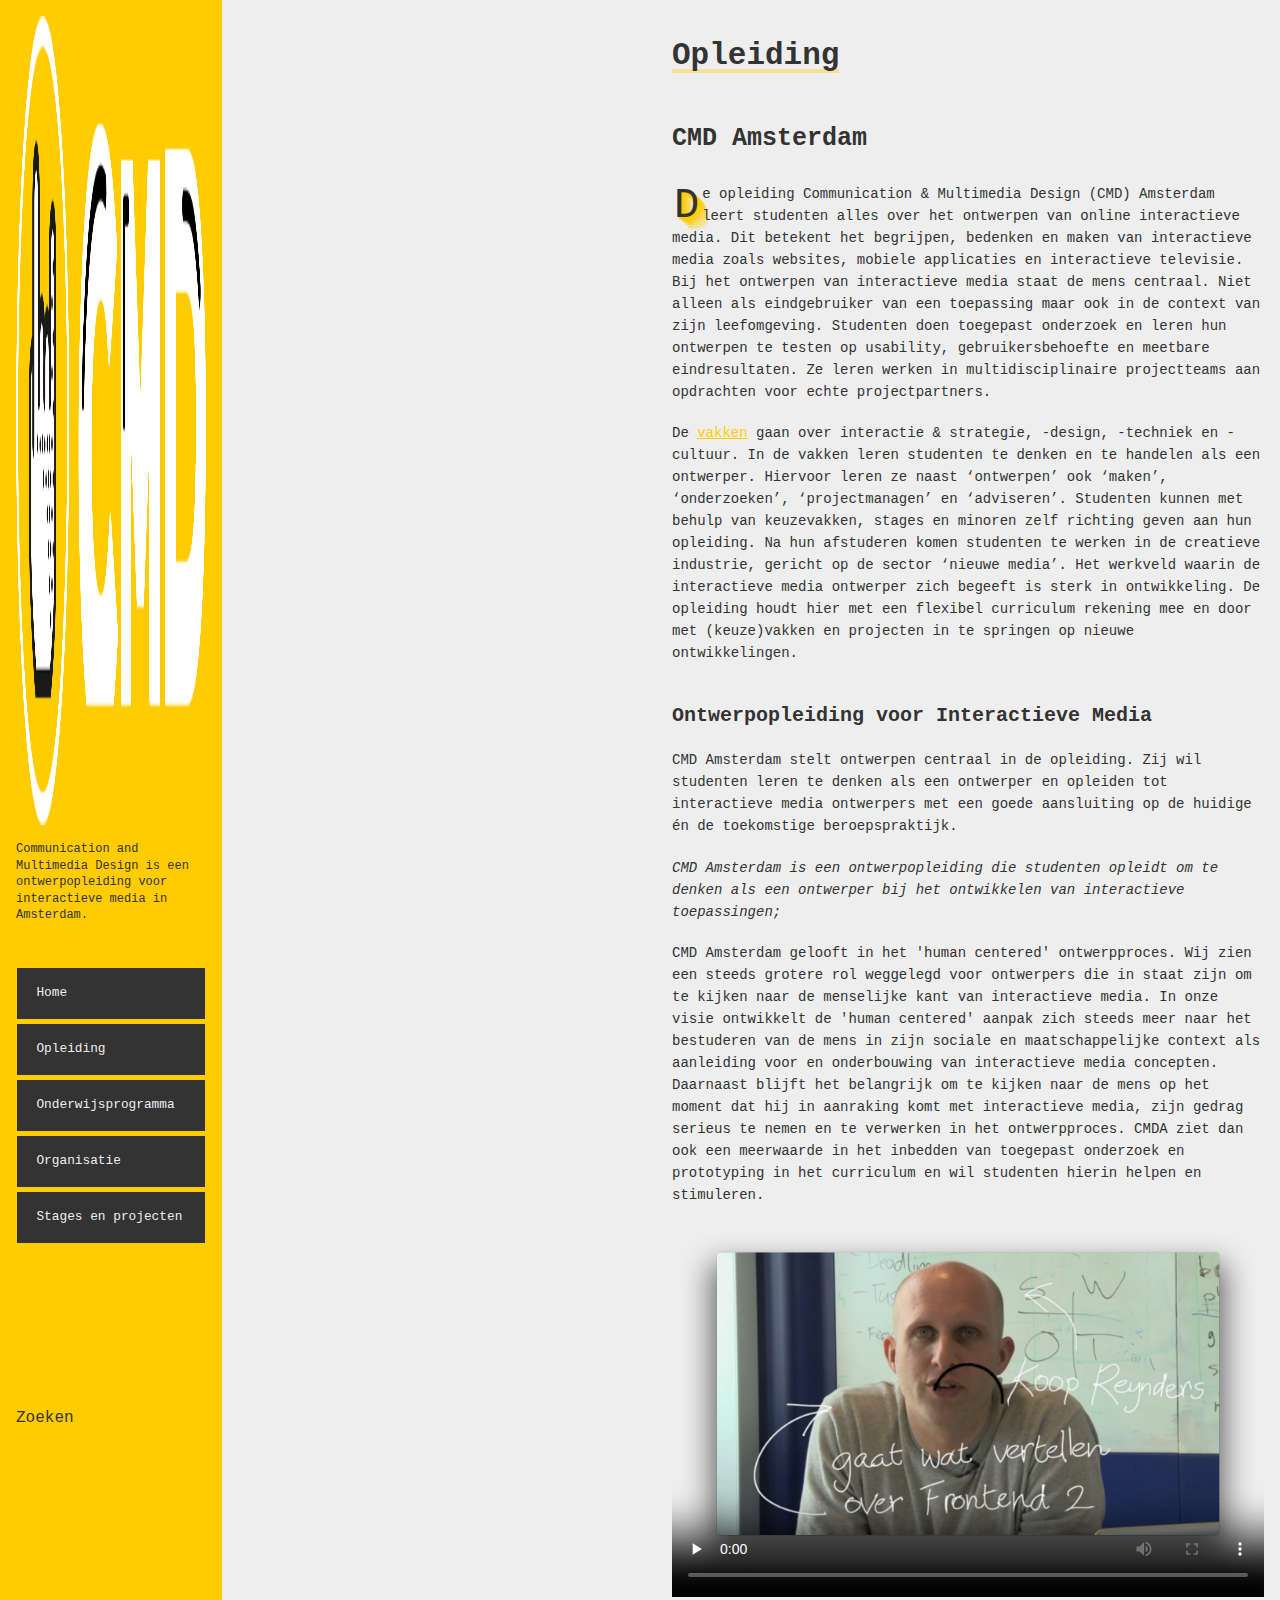
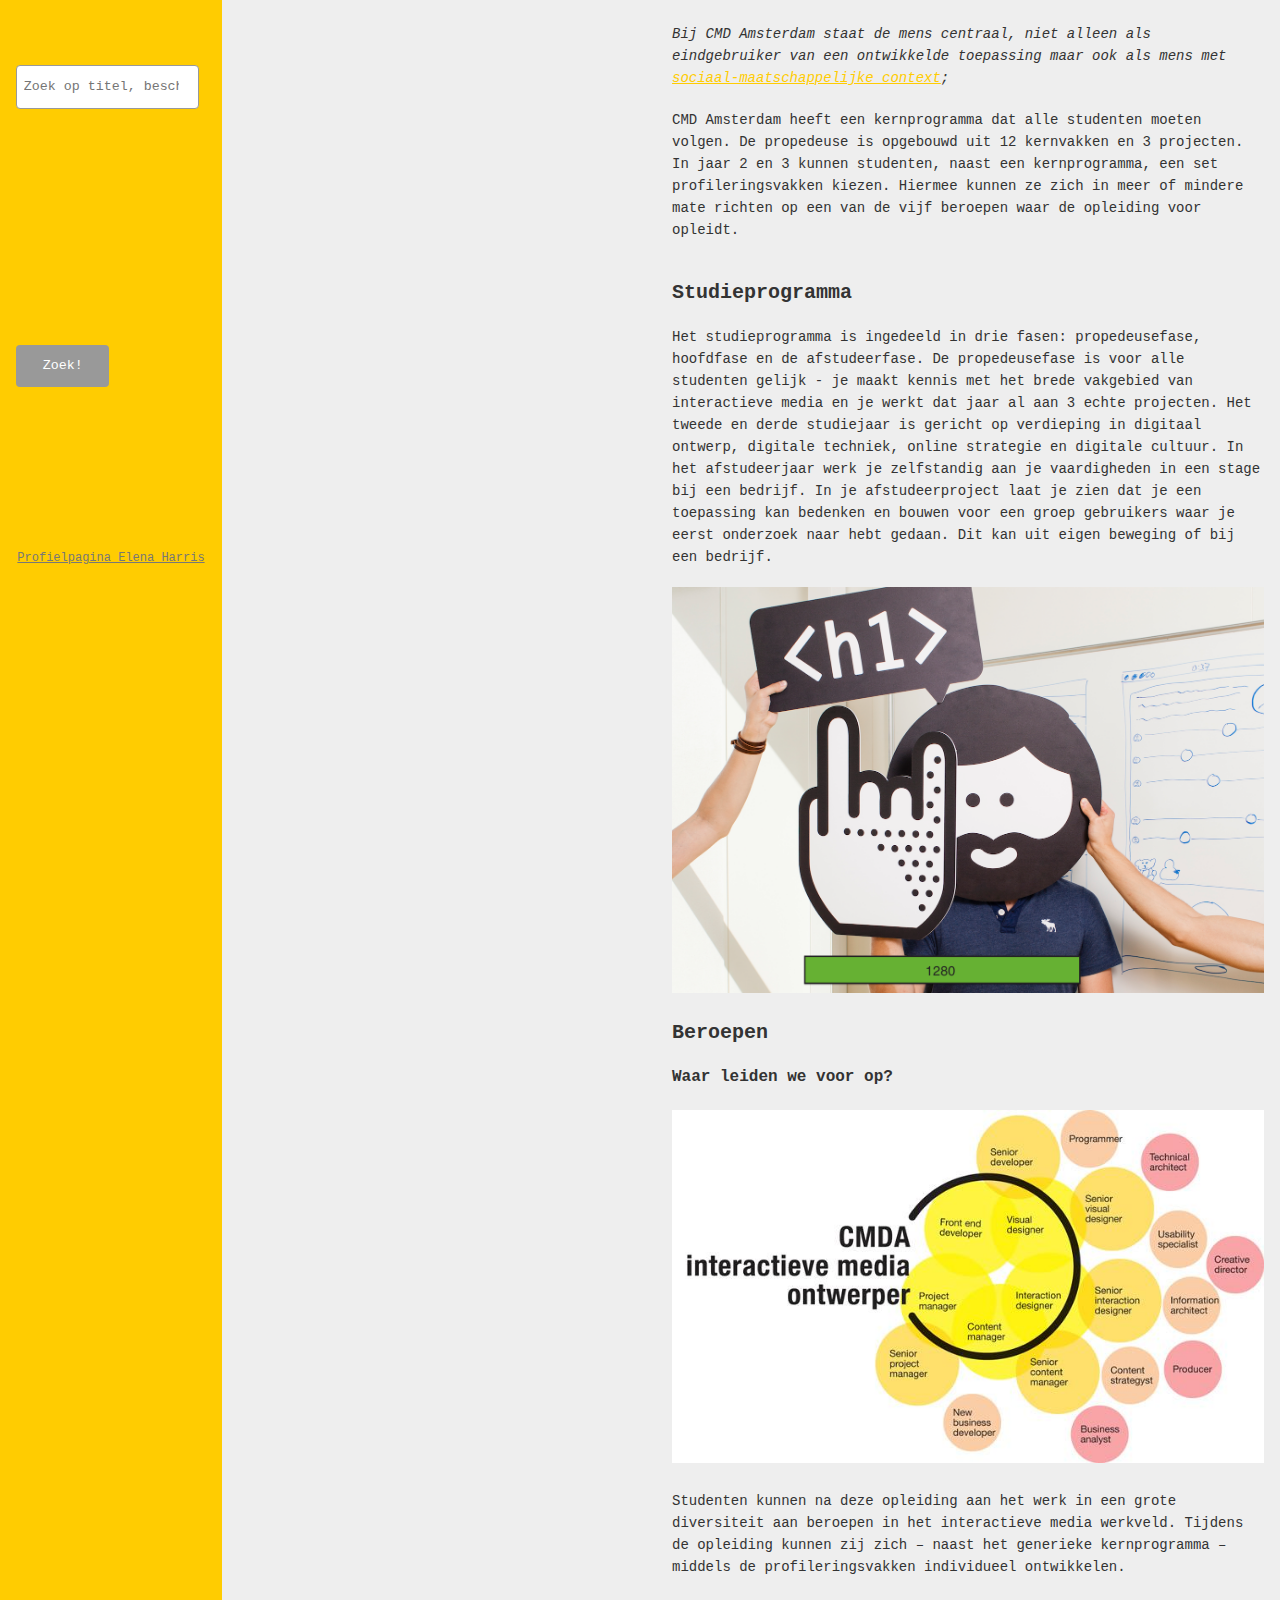
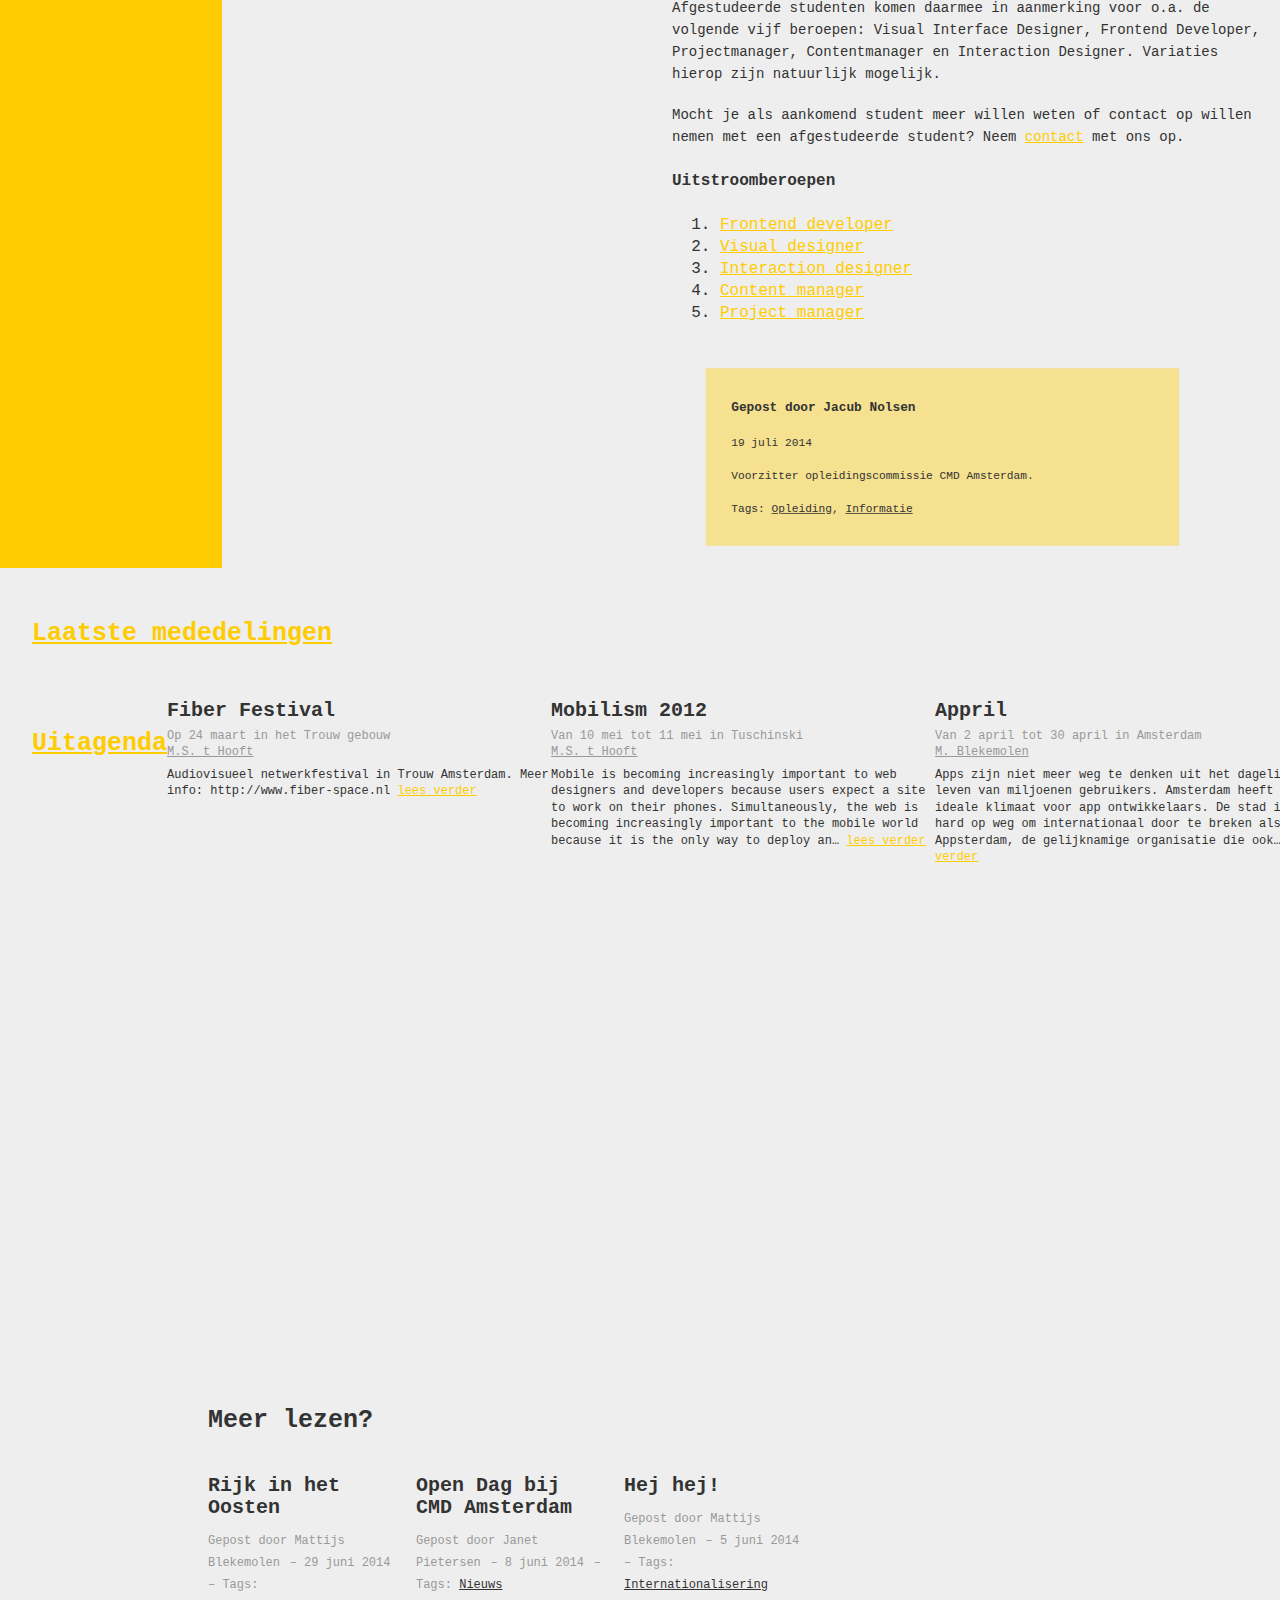
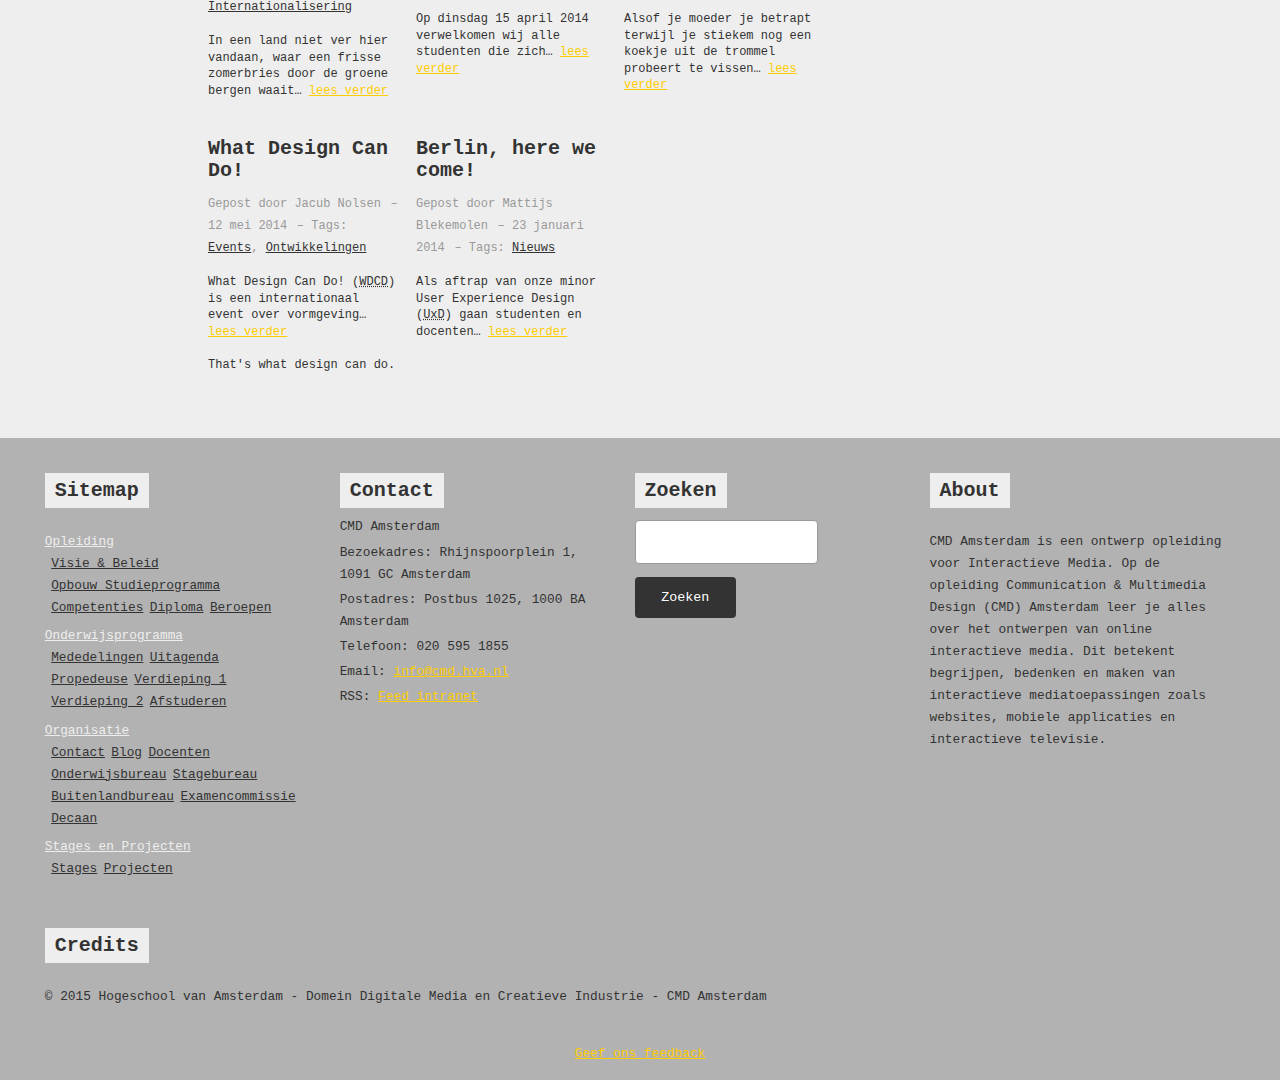
==== commit cff53e7d: "finished final assignment" ====
--- a/week_3/src/index.html
+++ b/week_3/src/index.html
@@ -6,10 +6,6 @@
         <title>Artikelpagina</title>
 
         <link rel="stylesheet" href="css/style.css">
-        <!-- <link rel="stylesheet" href="css/float.css"> -->
-        <!-- <link rel="stylesheet" href="css/inline-block.css"> -->
-        <!-- <link rel="stylesheet" href="css/position.css"> -->
-        <link rel="stylesheet" href="css/flexbox.css">
     </head>
     <body>
 
@@ -24,7 +20,7 @@
                     <li><a href="#">Opleiding</a></li>
                     <li><a href="#">Onderwijsprogramma</a></li>
                     <li><a href="#">Organisatie</a></li>
-                    <li><a href="#">Stages en projecten</a></li>
+                    <li><a href="form.html">Stages en projecten</a></li>
                 </ul>
             </nav>
             <form method="get" action="Artikelpagina.html">
@@ -59,6 +55,14 @@
                     <p>CMD Amsterdam stelt ontwerpen centraal in de opleiding. Zij wil studenten leren te denken als een ontwerper en opleiden tot interactieve media ontwerpers met een goede aansluiting op de huidige én de toekomstige beroepspraktijk.</p>
                     <p><em>CMD Amsterdam is een ontwerpopleiding die studenten opleidt om te denken als een ontwerper bij het ontwikkelen van interactieve toepassingen;</em></p>
                     <p>CMD Amsterdam gelooft in het 'human centered' ontwerpproces. Wij zien een steeds grotere rol weggelegd voor ontwerpers die in staat zijn om te kijken naar de menselijke kant van interactieve media. In onze visie ontwikkelt de 'human centered' aanpak zich steeds meer naar het bestuderen van de mens in zijn sociale en maatschappelijke context als aanleiding voor en onderbouwing van interactieve media concepten. Daarnaast blijft het belangrijk om te kijken naar de mens op het moment dat hij in aanraking komt met interactieve media, zijn gedrag serieus te nemen en te verwerken in het ontwerpproces. CMDA ziet dan ook een meerwaarde in het inbedden van toegepast onderzoek en prototyping in het curriculum en wil studenten hierin helpen en stimuleren.</p>
+
+                    <video preload="none" controls poster="vid/CMDA_V2_Frontend_2.png">
+                        <source src="vid/CMDA_V2_Frontend_2.webm" type="video/webm">
+                        <source src="vid/CMDA_V2_Frontend_2.ogg" type="video/ogg">
+                        <source src="vid/CMDA_V2_Frontend_2.mp4" type="video/mp4">
+                        <img src="vid/CMDA_V2_Frontend_2.png">
+                    </video>
+
                     <p><em>Bij CMD Amsterdam staat de mens centraal, niet alleen als eindgebruiker van een ontwikkelde toepassing maar ook als mens met <a href="#opbouw" title="opbouw studieprogramma">sociaal-maatschappelijke context</a>;</em></p>
                     <p>CMD Amsterdam heeft een kernprogramma dat alle studenten moeten volgen. De propedeuse is opgebouwd uit 12 kernvakken en 3 projecten. In jaar 2 en 3 kunnen studenten, naast een kernprogramma, een set profileringsvakken kiezen. Hiermee kunnen ze zich in meer of mindere mate richten op een van de vijf beroepen waar de opleiding voor opleidt.</p>
                 </section>
@@ -66,6 +70,16 @@
                 <section>
                     <h3>Studieprogramma</h3>
                     <p>Het studieprogramma is ingedeeld in drie fasen: propedeusefase, hoofdfase en de afstudeerfase. De propedeusefase is voor alle studenten gelijk - je maakt kennis met het brede vakgebied van interactieve media en je werkt dat jaar al aan 3 echte projecten. Het tweede en derde studiejaar is gericht op verdieping in digitaal ontwerp, digitale techniek, online strategie en digitale cultuur. In het afstudeerjaar werk je zelfstandig aan je vaardigheden in een stage bij een bedrijf. In je afstudeerproject laat je zien dat je een toepassing kan bedenken en bouwen voor een groep gebruikers waar je eerst onderzoek naar hebt gedaan. Dit kan uit eigen beweging of bij een bedrijf.</p>
+
+                    <!-- img met srcset toegevoegd, sizes voor responsiveness en het slagen van html5.validator.nu -->
+                    <img srcset="img/picture_fed_1600.png 1600w,
+                                 img/picture_fed_1280.png 1280w,
+                                 img/picture_fed_800.png 800w,
+                                 img/picture_fed_480.png 480w"
+                         src="img/picture_fed_480.png"
+                         sizes="(max-width: 70em) 100vw, 80vw"
+                         alt="Een front-ender in zijn natuurlijke habitat.">
+
                 </section>
 
                 <section>
@@ -325,7 +339,7 @@
 
         </footer>
 
-        <!-- <script src="js/min/script-min.js"></script> -->
+        <script src="js/min/script-min.js"></script>
 
     </body>
 </html>--- a/week_3/src/css/style.css
+++ b/week_3/src/css/style.css
@@ -4,11 +4,14 @@
 }
 
 body {
-  font-size: 1em;
-  font-family: 'Input Sans', Menlo, monospace;
-  line-height: 1.375em;
-  background: #eee;
-  color: #333;
+    display: flex;
+    flex-flow: column nowrap; /* flex on a row and wrap items to the next row */
+    justify-content: space-between;
+
+    font-family: 'Input Sans', Menlo, monospace;
+    line-height: 1.375em;
+    background: #eee;
+    color: #333;
 }
 
 h1 {
@@ -20,64 +23,701 @@
 }
 
 h2 {
-  font-size: 1.5625em;
-  line-height: 1.76em;
-  margin-top: 1.76em;
-  margin-bottom: 0.88em;
+    font-size: 1.5625em;
+    line-height: 1.76em;
+    margin-top: 1.76em;
+    margin-bottom: 0.88em;
 }
 
 h3 {
-  font-size: 1.25em;
-  line-height: 1.1em;
-  margin-top: 1.1em;
-  margin-bottom: 1.1em;
+    font-size: 1.25em;
+    line-height: 1.1em;
+    margin-top: 1.1em;
+    margin-bottom: 1.1em;
 }
 
 h4 {
-  font-size: 1em;
-  line-height: 1.375em;
-  margin-top: 1.375em;
-  margin-bottom: 1.375em;
+    font-size: 1em;
+    line-height: 1.375em;
+    margin-top: 1.375em;
+    margin-bottom: 1.375em;
 }
 
 p, ul, ol, pre, table, blockquote {
-  margin-top: 1.375em;
-  margin-bottom: 1.375em;
+    margin-top: 1.375em;
+    margin-bottom: 1.375em;
 }
 
 a {
-  color: #ffcc01;
-  transition: all 400ms;
+    color: #ffcc01;
+    transition: all 400ms;
 }
 
 a:hover {
-  color: #000;
+    color: #000;
 }
 
 hr {
-  border: 1px solid;
-  margin: -1px 0;
+    border: 1px solid;
+    margin: -1px 0;
 }
 
 ul ul, ol ol, ul ol, ol ul {
-  margin-top: 0;
-  margin-bottom: 0;
+    margin-top: 0;
+    margin-bottom: 0;
 }
 
 b, strong, em, small, code {
-  line-height: 1;
-}
-
-img {
-  max-width: 100%;
-  height: auto;
+    line-height: 1;
+}
+
+img, video {
+    max-width: 100%;
+    height: auto;
 }
 
 .to-profile a {
-  color: #777;
+    color: #777;
 }
 
 .to-profile a:hover {
-  color: #000;
-}
-
+    color: #000;
+}
+
+body > header {
+    display: flex;
+    flex-flow: row wrap;
+    align-items: center;
+    padding: 0 1em;
+    background: #ffcc01;
+    /*align-items: center;*/
+}
+
+body > header img {
+    order: -2;
+    margin: 1em 0 0;
+    flex-basis: 50%;
+    max-width: 50%;
+}
+
+body > header h1 {
+    display: none;
+    margin: 0;
+    font-size: 1.5em;
+}
+
+body > header p {
+    font-size: .75em;
+    line-height: 1.375em;
+}
+
+body > header form {
+    flex-basis: 100%;
+}
+
+.to-profile {
+    flex-basis: 50%;
+    order: -1;
+    margin-bottom: 0;
+    padding-left: 4em;
+}
+
+nav ul {
+    display: flex;
+    flex-flow: row wrap;
+    list-style-type: none;
+    margin: 0 0 1em;
+}
+
+nav ul span {
+    background: #999999;
+    color: #fff;
+    margin: .25em .25em 0 0;
+    padding: .75em 1.5em;
+    cursor: pointer;
+}
+
+nav ul li.hide {
+    display: none;
+}
+
+nav ul li a {
+    display: block;
+    margin: .25em .25em 0 0;
+    padding: .75em 1.5em;
+    background: #333;
+    color: #fff;
+    text-decoration: none;
+    transition: all 200ms linear;
+}
+
+nav ul li a:focus, nav ul li a:active, nav ul li a:hover {
+    background: #222;
+    color: #ffcc01;
+}
+
+form {
+    display: flex;
+    flex-flow: row wrap;
+    align-content: space-around;
+    align-items: center;
+    margin-bottom: 2em;
+}
+
+form label {
+    margin-right: .5em;
+    flex-basis: 100%;
+}
+
+form input {
+    max-width: 17rem;
+    padding: 1em .5em;
+    font-family: 'Input Mono', Menlo, monospace;
+    margin: .5em .5em .5em 0;
+    display: inline-block;
+    border: 1px solid #999;
+    border-radius: 4px;
+    transition: border 200ms;
+}
+
+form input:focus {
+    outline: none;
+    border: 1px solid #333;
+}
+
+form button, form input[type=submit] {
+    padding: 1em 2em;
+    background-color: #999;
+    color: #fff;
+    font-weight: 300;
+    border: 0;
+    border-radius: 4px;
+    font-family: 'Input Mono', Menlo, monospace;
+    transition: all 200ms;
+}
+
+form button:hover, 
+form button:focus, 
+form input[type=submit]:hover,
+form input[type=submit]:focus {
+  background-color: #e5b801;
+}
+
+main, .related, aside, body > footer {
+    padding: 0 .5em;
+}
+
+main article {
+    display: flex;
+    flex-flow: column nowrap;
+}
+
+main article h1 {
+    display: inline-block;
+    border: 4px solid rgba(255, 204, 1, 0.4);
+    border-width: 0 0 4px 0;
+    line-height: .8em;
+    margin-bottom: 0;
+}
+
+main article p {
+    font-size: 0.875em;
+}
+
+main article header > p:first-of-type::first-letter {
+    font-size: 3em;
+    float: left;
+    line-height: .8em;
+    font-weight: 100;
+    padding: 7px 3px 0 2px;
+    text-shadow: .3em .3em 0 rgba(255, 204, 1, .167),
+                 .25em .25em 0 rgba(255, 204, 1, .34),
+                 .2em .2em 0 rgba(255, 204, 1, .5),
+                 .15em .15em 0 rgba(255, 204, 1, .67),
+                 .1em .1em 0 rgba(255, 204, 1, .83),
+                 .05em .05em 0 rgba(255, 204, 1, 1);
+}
+
+main article footer {
+    transform: scale(.8) translateX(-2em);
+    background-color: rgba(255, 204, 1, 0.4);
+    padding: 1em 2em;
+    order: 8;
+}
+
+main article footer a {
+    color: #333;
+    text-decoration: underline;
+}
+
+main form {
+    display: flex;
+
+}
+
+main form fieldset {
+    flex-basis: 100%;
+    padding: .5em 1em;
+    border: 1px solid #333;
+    margin-bottom: 1.5em;
+}
+
+main form fieldset legend {
+    padding: 0 1em;
+    font-weight: 700;
+}
+
+main form fieldset fieldset legend {
+    font-weight: 300;
+}
+
+main form fieldset label {
+    display: flex;
+    align-items: center;
+    flex-flow: row wrap;
+    margin: .5em 0 1em;
+    padding: 0 .5em 0 0;
+}
+
+main form #project:not(.visible),
+main form #stage:not(.visible) {
+    display: none;
+}
+
+.visible {
+    display: block;
+}
+
+main form fieldset input, main form fieldset textarea {
+    flex-basis: 75%;
+}
+
+main form fieldset input[type=radio],
+main form fieldset input[type=checkbox] {
+    flex-basis: 10%;
+}
+
+main form fieldset input[type=radio] ~ span {
+    flex-basis: 80%;
+}
+
+main form fieldset textarea {
+    min-height: 6em;
+}
+
+main form fieldset span {
+    flex-basis: 100%;
+}
+
+main form fieldset em {
+    flex-basis: 100%;
+    font-size: .75em;
+}
+
+.related h2 {
+    display: inline-block;
+    border: 4px solid #999;
+    border-width: 0 0 4px 0;
+    line-height: .8em;
+}
+
+.related article {
+    margin-bottom: 2.5em;
+}
+
+.related article p, aside article p {
+    font-size: .75em;
+    line-height: 1.375em;
+}
+
+.related article > p {
+    color: #333;
+}
+
+.related article header h3 {
+    margin-bottom: 0;
+}
+
+.related article header p {
+    color: #999;
+    font-size: .6em;
+    display: inline-block;
+    margin: 0;
+    line-height: 1.2em;
+}
+
+.related article header p::before {
+    content: '• ';
+}
+
+.related article header p:first-of-type::before {
+    content: '';
+}
+
+.related article dl dt {
+    margin-top: .5em;
+    font-weight: 500;
+}
+
+.related article dl dd {
+    padding-left: 1em;
+}
+
+.related article h4 {
+    margin-bottom: 0;
+}
+
+.related article h4 ~ ul {
+    margin-top: 0em;
+    list-style-type: none;
+    display: flex;
+    flex-flow: row wrap;
+}
+
+.related article h4 ~ ul li {
+    flex-basis: 100%;
+    font-size: 0.8em;
+}
+
+.related article h4 ~ ul li a {
+    word-wrap: break-word;
+}
+
+.related article h4 ~ ul li a[href$=pdf] {
+    background: url(../img/pdf.gif) no-repeat;
+    background-size: contain;
+    padding-left: 1.75em;
+}
+
+.related article h4 ~ ul li a[href$=vcf] {
+    background: url(../img/vcf.png) no-repeat;
+    background-size: contain;
+    padding-left: 2.25em;
+}
+
+.related article h4 ~ ul li a[href$=jpg] {
+    background: url(../img/jpg.png) no-repeat;
+    background-size: contain;
+    padding-left: 1.5em;
+}
+
+aside article {
+    margin-bottom: 1em;
+}
+
+aside section:first-of-type article p time, 
+aside section:first-of-type article p a {
+    color: #999;
+    display: block;
+    margin-bottom: .5em;
+}
+
+aside section:first-of-type article p a:last-of-type {
+    display: inline;
+    color: #ffcc01;
+}
+
+aside section:nth-of-type(2) article h3 {
+    margin-bottom: 0;
+}
+
+aside section:nth-of-type(2) article footer p {
+    color: #999;
+    margin-top: .5em;
+    margin-bottom: 0;
+}
+
+aside section:nth-of-type(2) article > p a:first-of-type {
+    display: block;
+    margin-bottom: .5em;
+    margin-top: 0;
+    color: #999;
+}
+
+aside section:nth-of-type(2) article > p {
+    margin-top: 0;
+}
+
+body > footer {
+    background-color: #b2b2b2;
+    font-size: .8em;
+}
+
+body > footer section h2 {
+    background-color: #eee;
+    display: inline-block;
+    padding: 0 .5em;
+    margin-bottom: .25em;
+}
+
+#sitemap ul {
+    display: flex;
+    margin-bottom: .5em;
+    flex-flow: row wrap;
+    list-style-type: none;
+}
+
+#sitemap ul li a {
+    color: #eee;
+}
+
+#sitemap ul li li a {
+    color: #333;
+    margin-left: .5em;
+}
+
+#contact p {
+    margin: 0.25em 0;
+}
+
+#search input[type=submit] {
+    background-color: #333;
+}
+
+@media screen and (min-width: 31.25em) {
+    body > header img {
+        max-width: 50%;
+    }
+    .related {
+        display: flex;
+        flex-wrap: wrap;
+        padding: 0 1em;
+    }
+    .related h2 {
+        flex-basis: 100%;
+        border-bottom: 0;
+    }
+    .related article {
+        flex-basis: 50%;
+        padding: 0 .5em 0 0;
+        margin-bottom: 0;
+    }
+    aside {
+        padding: 0 1em;
+    }
+}
+
+@media screen and (min-width: 50em) {
+    body > header {
+        flex-flow: row wrap;
+    }
+    .to-profile {
+        order: -3;
+        flex-basis: 100%;
+        text-align: right;
+        padding-left: 0;
+    }
+    body > header img {
+        order: -2;
+        flex-basis: 50%;
+        height: auto;
+    }
+    body > header form {
+        order: -1;
+        flex-basis: 50%;
+        margin-top: 2em;
+        padding-left: 8em;
+        align-self: center;
+    }
+    main article {
+        padding-left: 1em;
+    }
+    aside section {
+        display: flex;
+        flex-flow: row wrap;
+        align-items: flex-start;
+    }
+    aside section h2 {
+        flex-basis: 100%;
+    }
+    aside section article {
+        flex-basis: 50%;
+    }
+    body > footer {
+        padding: 0 1em;
+    }
+}
+
+@media screen and (min-width: 77.5em) {
+    body {
+        flex-flow: row wrap;
+    }
+
+    body > header {
+        flex-basis: 15%;
+        padding: 0 1em;
+        flex-flow: column nowrap;
+    }
+
+    body > header .to-profile {
+        order: 10;
+    }
+
+    @keyframes bounce {
+        0% {
+            transform: scale(.9);
+        }
+        50% {
+            transform: scale(1.1)
+        }
+        100% {
+            transform: scale(.9);
+        }
+    }
+
+    body > header img {
+        animation: bounce 1200ms infinite;
+        max-width: 100%;
+    }
+
+    body > header form {
+        padding: 0;
+        order: 10;
+        align-self: flex-end;
+    }
+
+    nav {
+        margin-top: 1.5em;
+    }
+
+    nav ul {
+        list-style-type: none;
+        display: flexbox;
+        flex-flow: column;
+    }
+
+    nav ul li {
+        margin-bottom: .1em;
+    }
+
+    nav ul li a {
+        display: inline-block;
+        width: 100%;
+        line-height: 3em;
+        background: #333;
+        font-size: .8em;
+        color: #eee;
+        padding: .5em 1.5em;
+        transition: all 300ms ease-in;
+    }
+
+    nav ul li a:hover {
+        background: #000;
+        transform: translateX(.5em);
+    }
+
+    body > main {
+        flex-basis: 50%;
+        padding: 0 1em;
+    }
+
+    body > aside {
+        flex-basis: 35%;
+        flex-flow: row wrap;
+        align-content: flex-start;
+    }
+
+    body > aside .hide {
+        display: none;
+    }
+
+    body > aside section {
+        padding: 0 1em;
+        flex-flow: column wrap;
+        flex-basis: 100%;
+    }
+
+    body > aside section article {
+        flex-basis: 100%;
+    }
+
+    main article ol {
+        margin-left: 3em;
+    }
+
+    .related {
+        padding-left: calc(15% + 1em);
+        padding-right: 35%;
+        flex-basis: 100%;
+        order: 2;
+
+        display: flex;
+        flex-flow: row wrap;
+
+        margin-bottom: 3em;
+    }
+
+    .related h2 {
+        flex-basis: 100%;
+    }
+
+    .related article {
+        flex-basis: 33.33%;
+        padding-right: 1em;
+    }
+
+    .related article header h3 {
+        margin-bottom: .5em;
+    }
+
+    .related article header p {
+        display: inline;
+        margin: 0;
+        font-size: .75em;
+    }
+
+    .related article header p::before {
+        content: ' – ';
+    }
+
+    .related article header p:first-of-type::before {
+        content: '';
+    }
+
+    .related article header a {
+        color: #333;
+        transition: color 400ms; 
+    }
+
+    .related article header a:hover {
+        color: #ffcc01;
+    }
+
+    body > aside {
+        display: flex;
+    }
+
+    body > footer {
+        flex-basis: 100%;
+        order: 3;
+        
+        display: flex;
+        flex-wrap: wrap;
+        justify-content: center;
+
+        padding: 0 2em;
+    }
+
+    footer section {
+        flex-basis: 20%;
+        padding: 0 1.5em;
+    }
+
+    #sitemap, footer #contact, footer #search {
+        flex-grow: 1;
+    }
+
+    footer #about {
+        flex-grow: 2;
+    }
+
+    footer #credits {
+        flex-basis: 100%;
+    }
+}
+
+@media screen and (min-width: 85em) {
+    body > aside section {
+        flex-basis: 50%;
+    }
+}